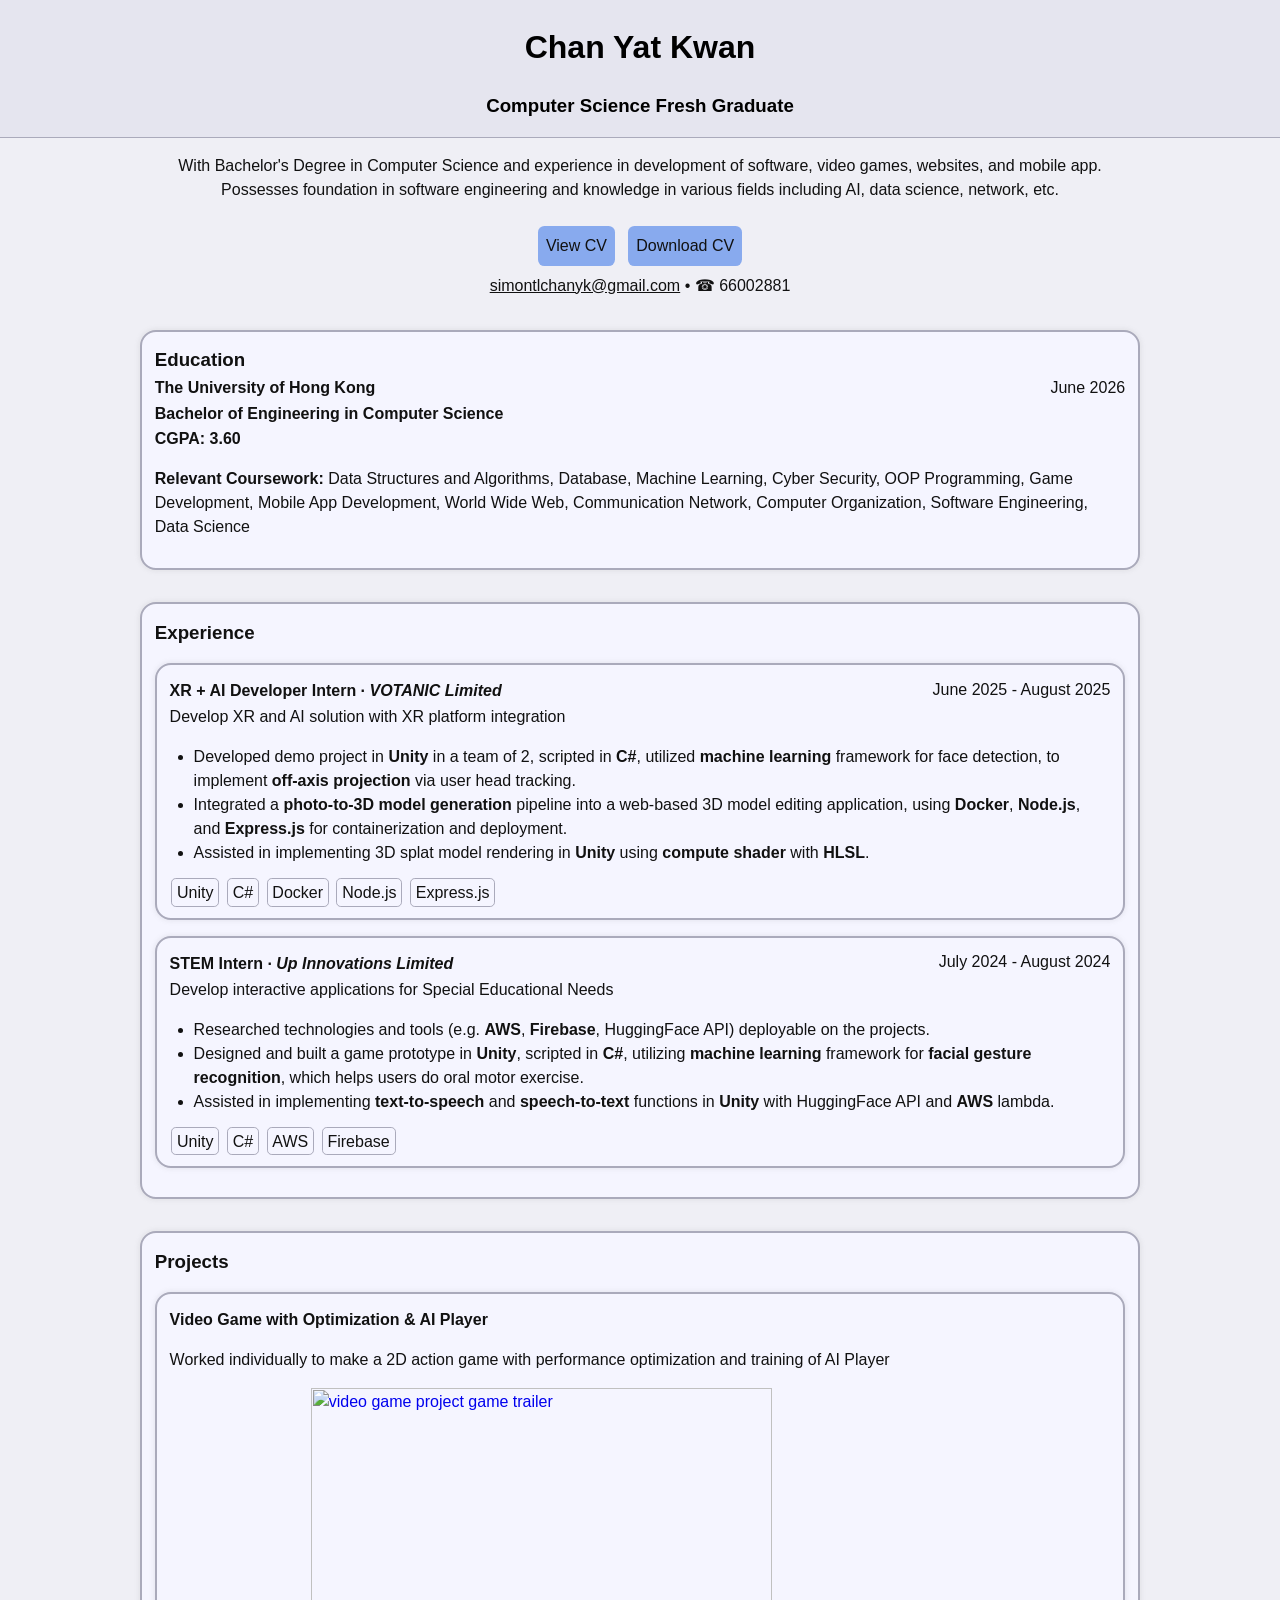
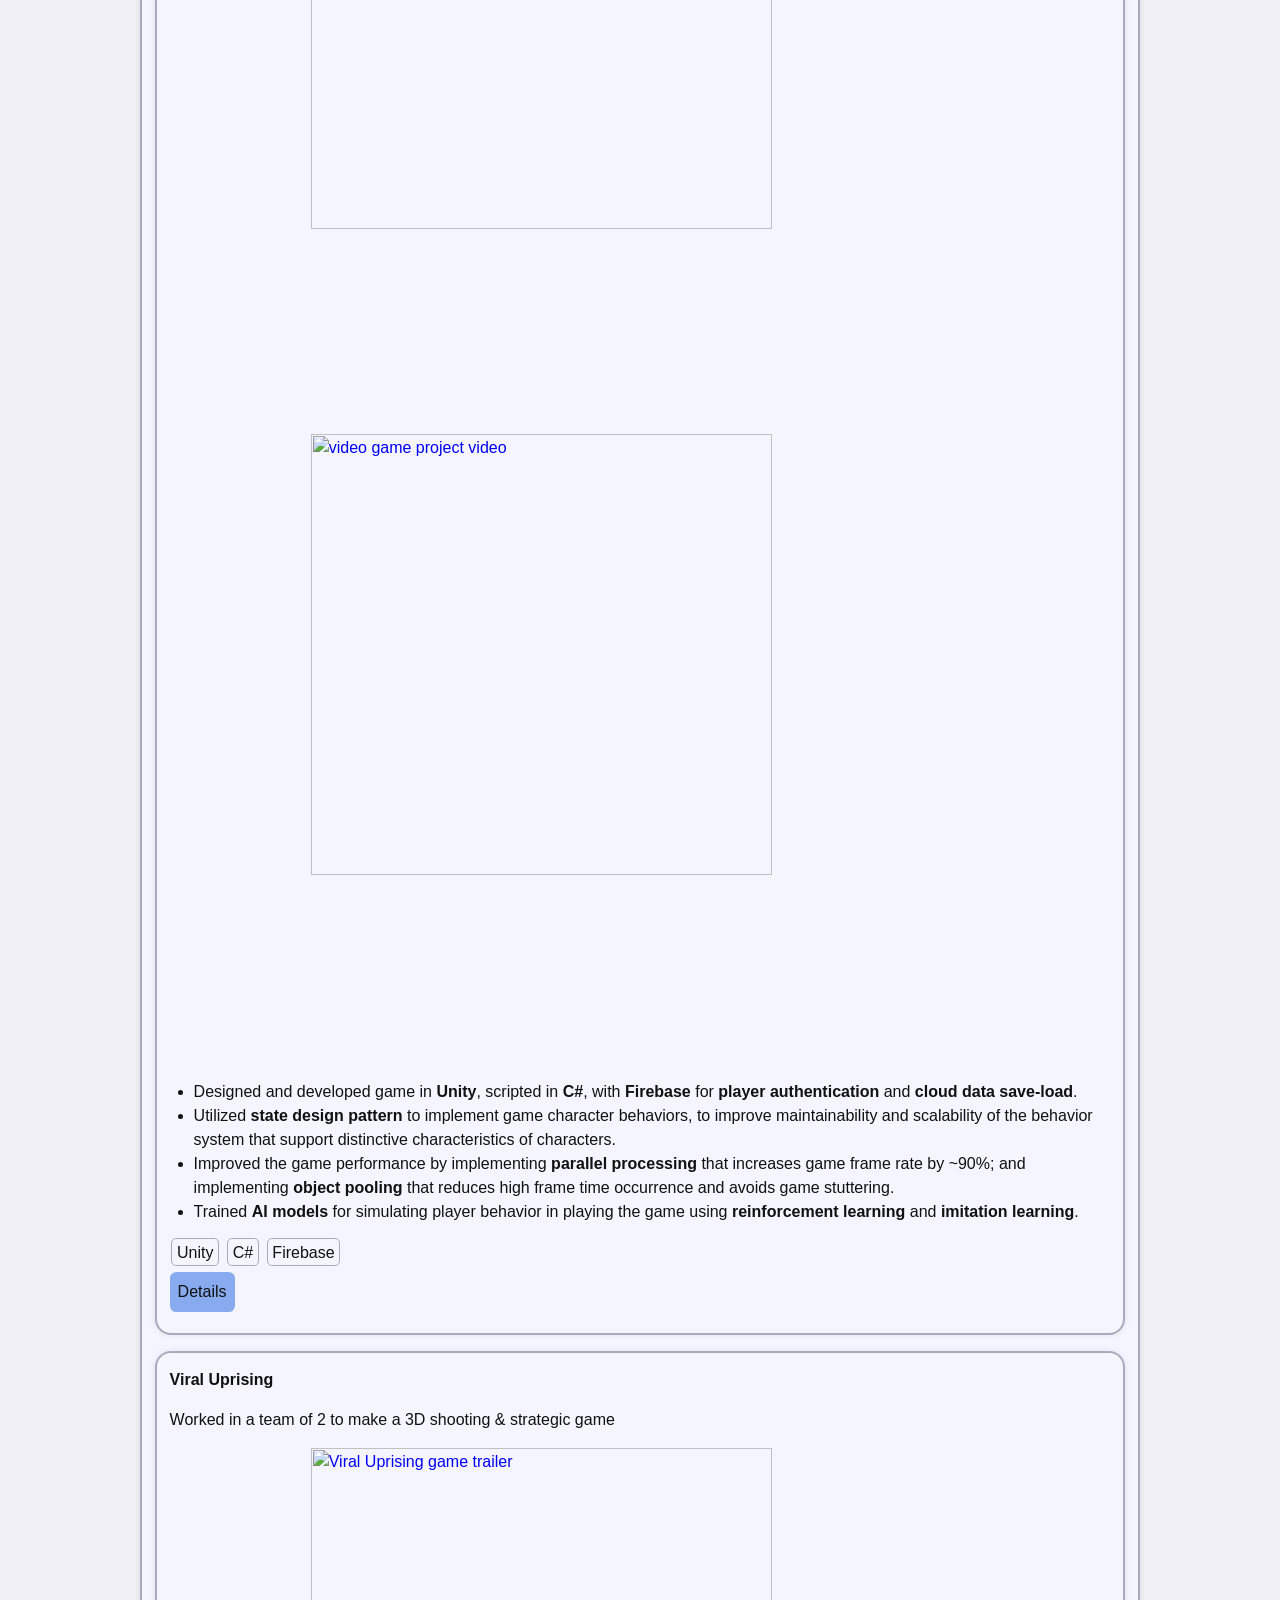
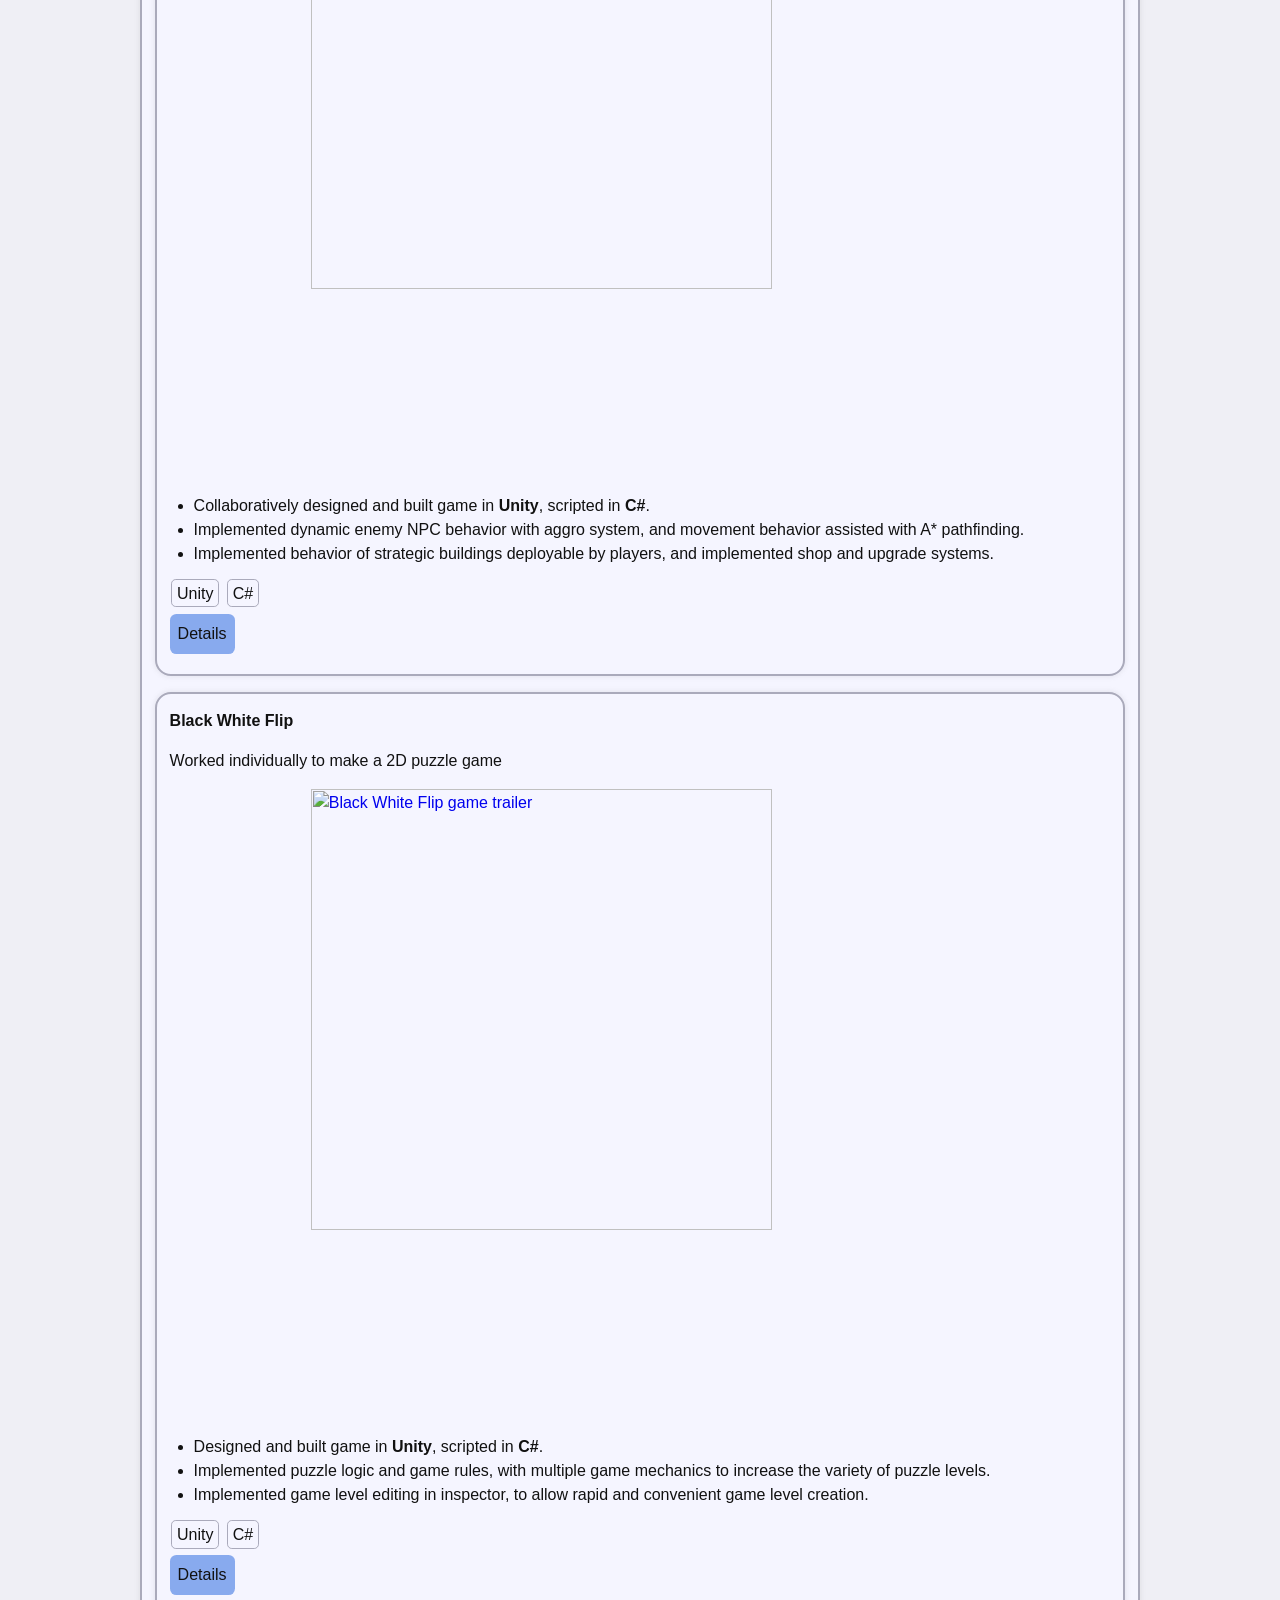
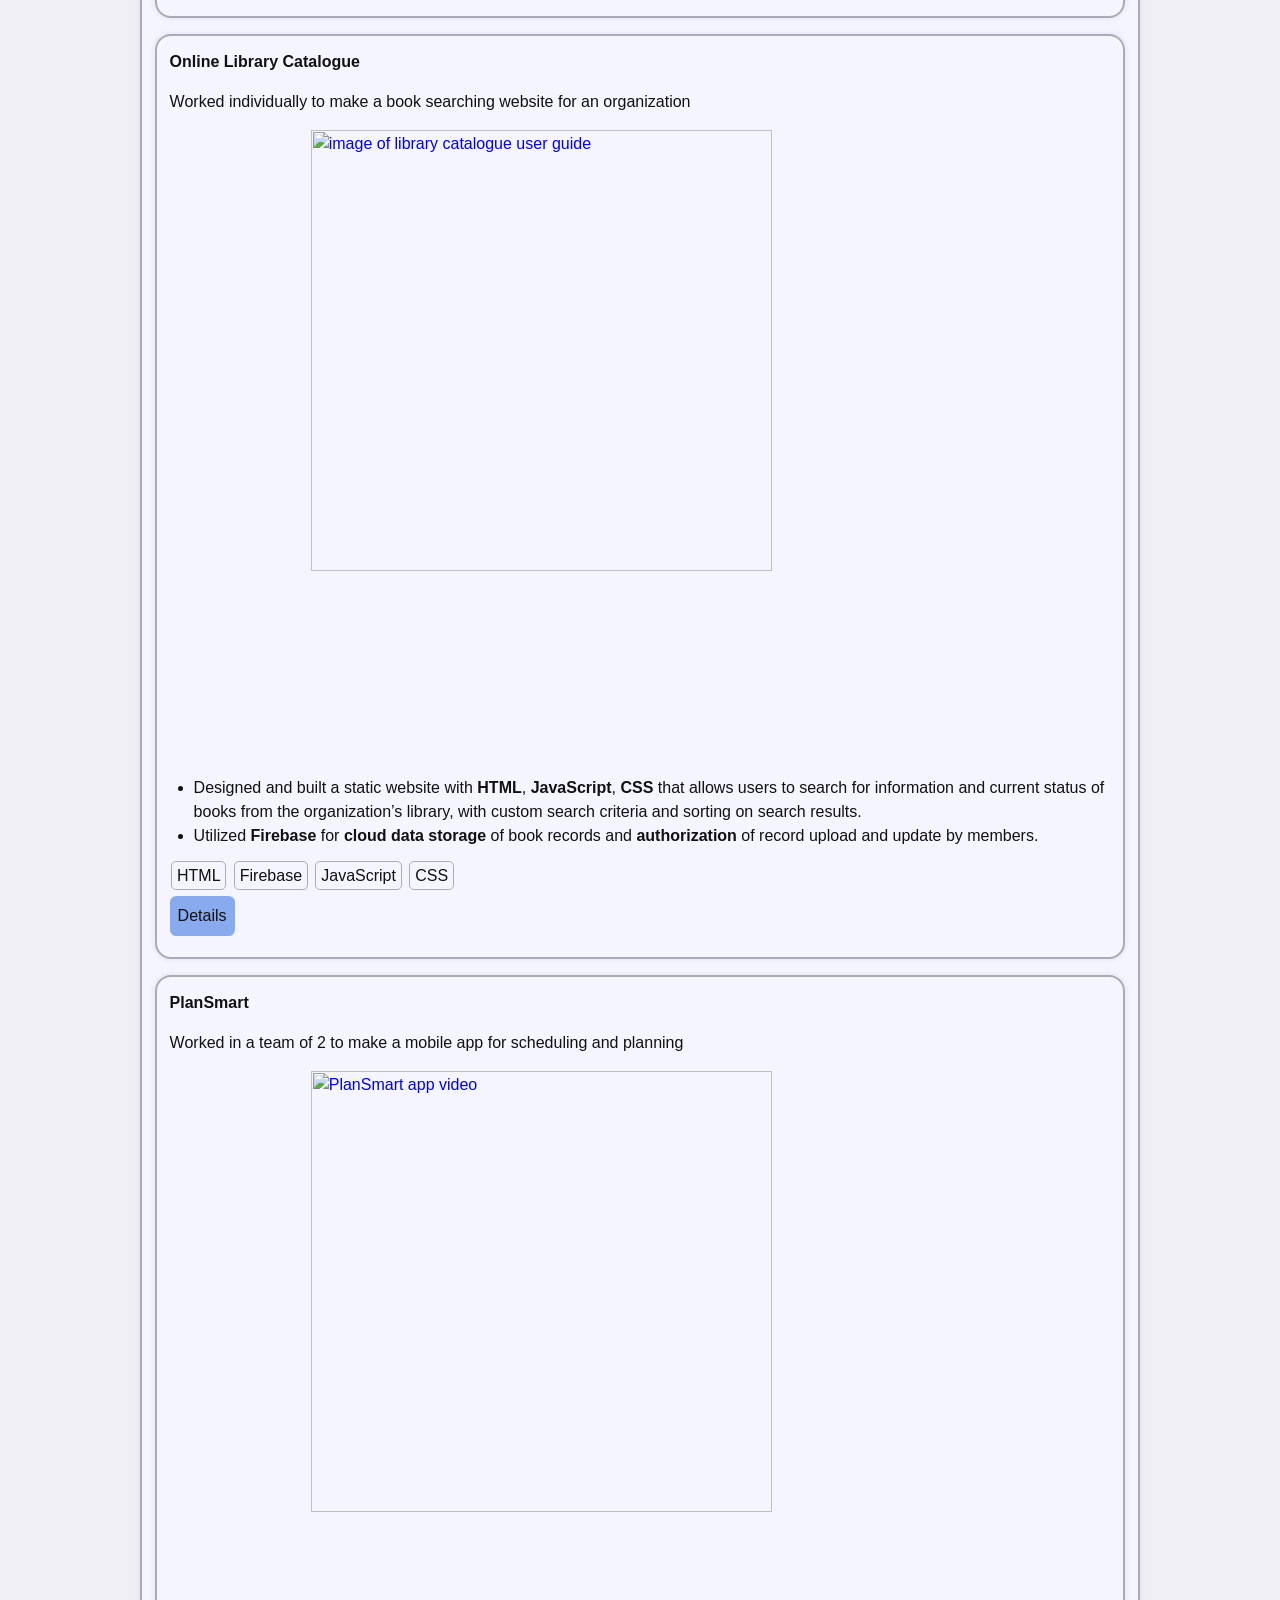
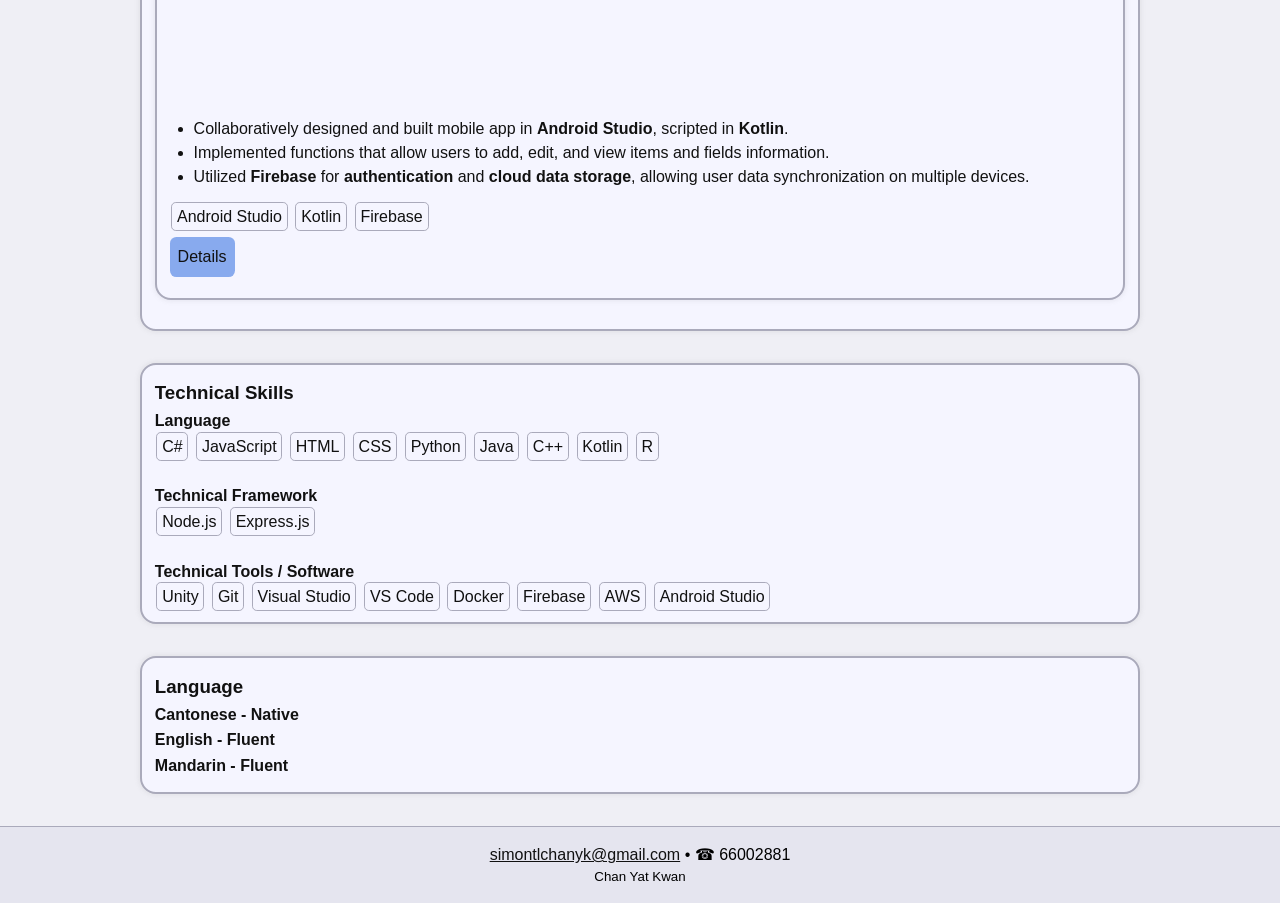
==== game/index.html @ 13e0e4ad "update" ====
<html lang="en">
  <head>
    <meta charset="UTF-8">
    <meta name="viewport" content="width=device-width, initial-scale=1">
    <title>Chan Yat Kwan - Portfolio</title>
    <link rel="stylesheet" type="" href="/public/styles.css">
  </head>
  <body>
    <header>
      <div>
        <h1 id="name">Chan Yat Kwan</h1>
        <h3 id="title">Computer Science Fresh Graduate</h3>
        <p></p>
      </div>
    </header>

    <main class="container">
      <section id="intro">
        <div>
          <p>With Bachelor's Degree in Computer Science and experience in development of software, video games, websites, and mobile app. Possesses foundation in software engineering and knowledge in various fields including AI, data science, network, etc.</p>
          <div>
            <a class="link-container" href="./CV_ChanYatKwan.pdf" target="_blank">View CV</a>
            &nbsp;
            <a class="link-container" href="./CV_ChanYatKwan.pdf" download>Download CV</a>
          </div>
          <a class="link-container" href="mailto:simontlchanyk@gmail.com">simontlchanyk@gmail.com</a> • ☎ 66002881
        </div>
      </section>

      <section class="main-container">
        <h3>Education</h3>
        <div>
            <div>
                <p class="time-period">June 2026</p>
                <h4>The University of Hong Kong</h4>
                <h4>Bachelor of Engineering in Computer Science</h4>
                <h4>CGPA: 3.60</h4>
                <p><b>Relevant Coursework:</b> Data Structures and Algorithms, Database, Machine Learning, Cyber Security, OOP Programming, Game Development, Mobile App Development, World Wide Web, Communication Network, Computer Organization, Software Engineering, Data Science</p>
            </div>
        </div>
      </section>

      <section class="main-container">
        <h3>Experience</h3>
        <div>
          <article class="sub-container">
            <p class="time-period">June 2025 - August 2025</p>
            <h4 class="experience-title">XR + AI Developer Intern · <i>VOTANIC Limited</i></h4>
            <p>Develop XR and AI solution with XR platform integration</p>
            <ul>
              <li>Developed demo project in <b>Unity</b> in a team of 2, scripted in <b>C#</b>, utilized <b>machine learning</b> framework for face detection, to implement <b>off-axis projection</b> via user head tracking.</li>
              <li>Integrated a <b>photo-to-3D model generation</b> pipeline into a web-based 3D model editing application, using <b>Docker</b>, <b>Node.js</b>, and <b>Express.js</b> for containerization and deployment.</li>
              <li>Assisted in implementing 3D splat model rendering in <b>Unity</b> using <b>compute shader</b> with <b>HLSL</b>.</li>
            </ul>
            <div class="tags">
              <span>Unity</span>
              <span>C#</span>
              <span>Docker</span>
              <span>Node.js</span>
              <span>Express.js</span>
            </div>
          </article>
          <article class="sub-container">
            <p class="time-period">July 2024 - August 2024</p>
            <h4 class="experience-title">STEM Intern · <i>Up Innovations Limited</i></h4>
            <p>Develop interactive applications for Special Educational Needs</p>
            <ul>
              <li>Researched technologies and tools (e.g. <b>AWS</b>, <b>Firebase</b>, HuggingFace API) deployable on the projects.</li>
              <li>Designed and built a game prototype in <b>Unity</b>, scripted in <b>C#</b>, utilizing <b>machine learning</b> framework for <b>facial gesture recognition</b>, which helps users do oral motor exercise.</li>
              <li>Assisted in implementing <b>text-to-speech</b> and <b>speech-to-text</b> functions in <b>Unity</b> with HuggingFace API and <b>AWS</b> lambda.</li>
            </ul>
            <div class="tags">
              <span>Unity</span>
              <span>C#</span>
              <span>AWS</span>
              <span>Firebase</span>
            </div>
          </article>
        </div>
      </section>

      <section class="main-container">
        <h3>Projects</h3>
        <div>
          <article class="sub-container">
            <h4>Video Game with Optimization & AI Player</h4>
            <p>Worked individually to make a 2D action game with performance optimization and training of AI Player</p>
            <a class="project-picture" href="https://drive.google.com/file/d/1GpIxgFdrPnGvxDiqfSEQwa1hr-kVSoPf/view?usp=sharing" target="_blank">
              <img src="/resources/video_game_trailer.gif" alt="video game project game trailer" class="project-picture"/>
            </a>
            <p>
            <a class="project-picture" href="https://drive.google.com/file/d/1goLdr9Y9WP07m8czhC4Ge1JA6MT0FuDn/view?usp=sharing" target="_blank">
              <img src="/resources/video_game.gif" alt="video game project video" class="project-picture"/>
            </a>
            <ul>
              <li>Designed and developed game in <b>Unity</b>, scripted in <b>C#</b>, with <b>Firebase</b> for <b>player authentication</b> and <b>cloud data save-load</b>.</li>
              <li>Utilized <b>state design pattern</b> to implement game character behaviors, to improve maintainability and scalability of the behavior system that support distinctive characteristics of characters.</li>
              <li>Improved the game performance by implementing <b>parallel processing</b> that increases game frame rate by ~90%; and implementing <b>object pooling</b> that reduces high frame time occurrence and avoids game stuttering.</li>
              <li>Trained <b>AI models</b> for simulating player behavior in playing the game using <b>reinforcement learning</b> and <b>imitation learning</b>.</li>
            </ul>
            <div class="tags">
              <span>Unity</span>
              <span>C#</span>
              <span>Firebase</span>
            </div>
            <div>
              <a class="link-container" href="https://gitfront.io/r/SimonCYK/pwSHQEUcRwFd/Video_Game_with_Optimization_AIPlayer/" target="_blank">Details</a>
            </div>
          </article>
          <article class="sub-container">
            <h4>Viral Uprising</h4>
            <p>Worked in a team of 2 to make a 3D shooting & strategic game</p>
            <a class="project-picture" href="https://drive.google.com/file/d/1tcJ7j3k70GzYoXIkzZjfxRUz2n4Uwq3u/view?usp=sharing" target="_blank">
              <img src="/resources/viral_uprising.gif" alt="Viral Uprising game trailer" class="project-picture"/>
            </a>
            <ul>
              <li>Collaboratively designed and built game in <b>Unity</b>, scripted in <b>C#</b>.</li>
              <li>Implemented dynamic enemy NPC behavior with aggro system, and movement behavior assisted with A* pathfinding.</li>
              <li>Implemented behavior of strategic buildings deployable by players, and implemented shop and upgrade systems.</li>
            </ul>
            <div class="tags">
              <span>Unity</span>
              <span>C#</span>
            </div>
            <div>
              <a class="link-container" href="https://gitfront.io/r/SimonCYK/oSfWzCbfzmhz/ViralUprising/" target="_blank">Details</a>
            </div>
          </article>
          <article class="sub-container">
            <h4>Black White Flip</h4>
            <p>Worked individually to make a 2D puzzle game</p>
            <a class="project-picture" href="https://drive.google.com/file/d/1mZf3cuGoEASYp6ULR9cL8WpDpzM2JFhg/view?usp=drive_link" target="_blank">
              <img src="/resources/blackwhiteflip_trailer.gif" alt="Black White Flip game trailer" class="project-picture"/>
            </a>
            <ul>
              <li>Designed and built game in <b>Unity</b>, scripted in <b>C#</b>.</li>
              <li>Implemented puzzle logic and game rules, with multiple game mechanics to increase the variety of puzzle levels.</li>
              <li>Implemented game level editing in inspector, to allow rapid and convenient game level creation.</li>
            </ul>
            <div class="tags">
              <span>Unity</span>
              <span>C#</span>
            </div>
            <div>
              <a class="link-container" href="https://simontl.itch.io/black-white-flip" target="_blank">Details</a>
            </div>
          </article>
          <article class="sub-container">
            <h4>Online Library Catalogue</h4>
            <p>Worked individually to make a book searching website for an organization</p>
            <a class="project-picture" href="https://drive.google.com/file/d/1_-9pNapyBk1ex6XwRhCzQg-ClvrwgKER/view?usp=sharing" target="_blank">
              <img src="/resources/library.gif" alt="image of library catalogue user guide" class="project-picture"/>
            </a>
            <ul>
              <li>Designed and built a static website with <b>HTML</b>, <b>JavaScript</b>, <b>CSS</b> that allows users to search for information and current status of books from the organization’s library, with custom search criteria and sorting on search results.</li>
              <li>Utilized <b>Firebase</b> for <b>cloud data storage</b> of book records and <b>authorization</b> of record upload and update by members.</li>
            </ul>
            <div class="tags">
              <span>HTML</span>
              <span>Firebase</span>
              <span>JavaScript</span>
              <span>CSS</span>
            </div>
            <div>
              <a class="link-container" href="https://github.com/SC-YK/hmtbc-library" target="_blank">Details</a>
            </div>
          </article>
          <article class="sub-container">
            <h4>PlanSmart</h4>
            <p>Worked in a team of 2 to make a mobile app for scheduling and planning</p>
            <a class="project-picture" href="https://drive.google.com/file/d/17fb1P32avRykLNiCiw1quoY0nIX1A5pp/view?usp=sharing" target="_blank">
              <img src="/resources/app_trailer.gif" alt="PlanSmart app video" class="project-picture"/>
            </a>
            <ul>
              <li>Collaboratively designed and built mobile app in <b>Android Studio</b>, scripted in <b>Kotlin</b>.</li>
              <li>Implemented functions that allow users to add, edit, and view items and fields information.</li>
              <li>Utilized <b>Firebase</b> for <b>authentication</b> and <b>cloud data storage</b>, allowing user data synchronization on multiple devices.</li>
            </ul>
            <div class="tags">
              <span>Android Studio</span>
              <span>Kotlin</span>
              <span>Firebase</span>
            </div>
            <div>
              <a class="link-container" href="https://gitfront.io/r/SimonCYK/7FhfA2iBMD3A/Plan-Smart/" target="_blank">Details</a>
            </div>
          </article>
        </div>
      </section>

      <section class="main-container">
        <h3>Technical Skills</h3>
        <h4>Language</h4>
        <div class="tags">
          <span>C#</span>
          <span>JavaScript</span>
          <span>HTML</span>
          <span>CSS</span>
          <span>Python</span>
          <span>Java</span>
          <span>C++</span>
          <span>Kotlin</span>
          <span>R</span>
        </div>
        <br>
        <h4>Technical Framework</h4>
        <div class="tags">
          <span>Node.js</span>
          <span>Express.js</span>
        </div>
        <br>
        <h4>Technical Tools / Software</h4>
        <div class="tags">
          <span>Unity</span>
          <span>Git</span>
          <span>Visual Studio</span>
          <span>VS Code</span>
          <span>Docker</span>
          <span>Firebase</span>
          <span>AWS</span>
          <span>Android Studio</span>
        </div>
      </section>

      <section class="main-container">
        <h3>Language</h3>
        <div>
            <div>
                <h4>Cantonese - Native</h4>
                <h4>English - Fluent</h4>
                <h4>Mandarin - Fluent</h4>
            </div>
        </div>
      </section>
    </main>

    <footer>
      <div class="container">
        <a class="link-container" href="mailto:simontlchanyk@gmail.com">simontlchanyk@gmail.com</a> • ☎ 66002881
        <br>
        <small><span>Chan Yat Kwan</span></small>
      </div>
    </footer>

  </body>
</html>
---- public/styles.css ----
:root {
  color-scheme: normal;
  --background-color: #f5f5ff;
  --border-color: #aab;
  --text-color: #111;
  --alt-text-color: #222;
  --banner-background-color: #e5e5ef;
  --button-background-color: #88aaee;
}

body {
  background-color: #efeff5;
  line-height: 1.5;
  font-family: Arial, sans-serif;
}

@media (prefers-color-scheme: dark) {
  :root {
    color-scheme: dark;
    --background-color: #050810;
    --border-color: #334;
    --text-color: #eee;
    --alt-text-color: #aaa;
    --banner-background-color: #181820;
    --button-background-color: #303080;
  }

  body {
    background-color: #111;
  }
}

ul{
  margin-left: -1em;
}

main {
  width: min(1000px, 90%);
  margin: auto;
  color: var(--text-color);
}

#intro {
  text-align: center;
}

body {
  margin: 0;
  padding: 0;
}

header {
  text-align: center;
  border-bottom: 1px solid var(--border-color);
  padding-top: 0.1em;
  background-color: var(--banner-background-color);
}

footer {
  text-align: center;
  border-top: 1px solid var(--border-color);
  padding: 1em;
  background-color: var(--banner-background-color);
}

.experience-title {
  float: left;
}

.experience-title + * {
  clear: both;
}

.time-period {
  float: right;
  margin: 0;
}

.project-picture {
  width: 100%;
  margin: 15%;
}

.project-picture img {
  width: 70%;
  margin: 0 0;
}

.project-picture img:hover {
  box-shadow: 0px 0px 10px 1px var(--alt-text-color);
}

.tags span {
  border-radius: 0.3em;
  background-color: #ffffff01;
  border: 1px solid var(--border-color);
  padding: 0.3em;
  margin: 0.1em;
}

.main-container {
  margin: 2em 0;
}

.sub-container {
  margin: 1em 0;
}

.main-container, .sub-container {
  border-radius: 1em;
  background-color: var(--background-color);
  border: 2px solid var(--border-color);
  padding: 0.8em;
  box-shadow: 0px 0px 5px 1px #8882;
}

h3, h4 {
  margin: 0.1em 0;
}

.link-container {
  color: var(--text-color);
  display: inline-block;
  border-radius: 0.4em;
}

.link-container:not([href^="mailto:"]), .link-container:visited:not([href^="mailto:"]), .link-container:active:not([href^="mailto:"]) {
  background-color: var(--button-background-color);
  color: var(--text-color);
  text-decoration: none;
}

.link-container:not([href^="mailto:"]) {
  padding: 0.5em;
  margin: 0.5em 0;
}

.link-container:hover[href^="mailto:"] {
  color: var(--alt-text-color);
}

.link-container:hover:not([href^="mailto:"]) {
  box-shadow: 0px 0px 5px 1px var(--alt-text-color);
}

.link-container:active:not([href^="mailto:"]) {
  box-shadow: 0px 0px 5px 1px var(--alt-text-color);
  color: var(--alt-text-color);
}

@media only screen and (max-width: 600px) {
  .project-picture {
    width: 100%;
    margin: 0%;
  }

  .project-picture img {
    width: 100%;
    margin: 0 0;
  }
}
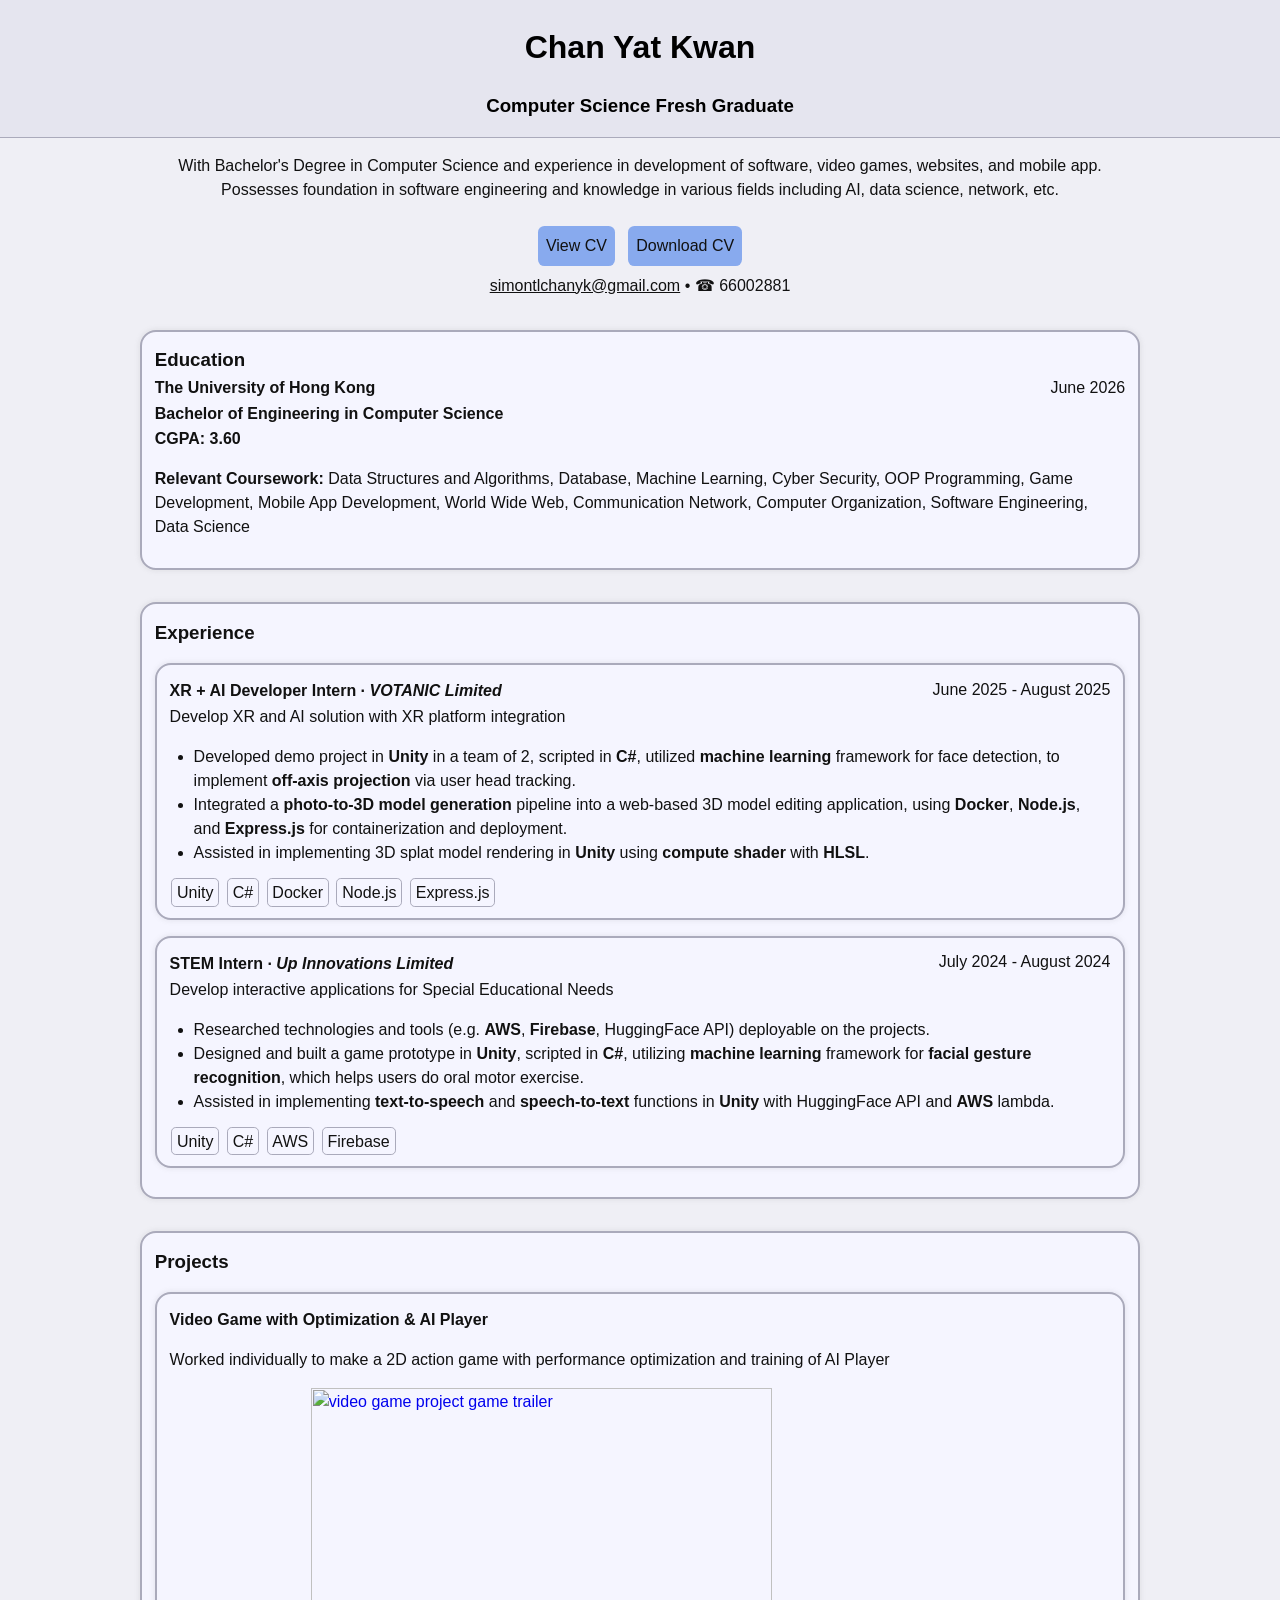
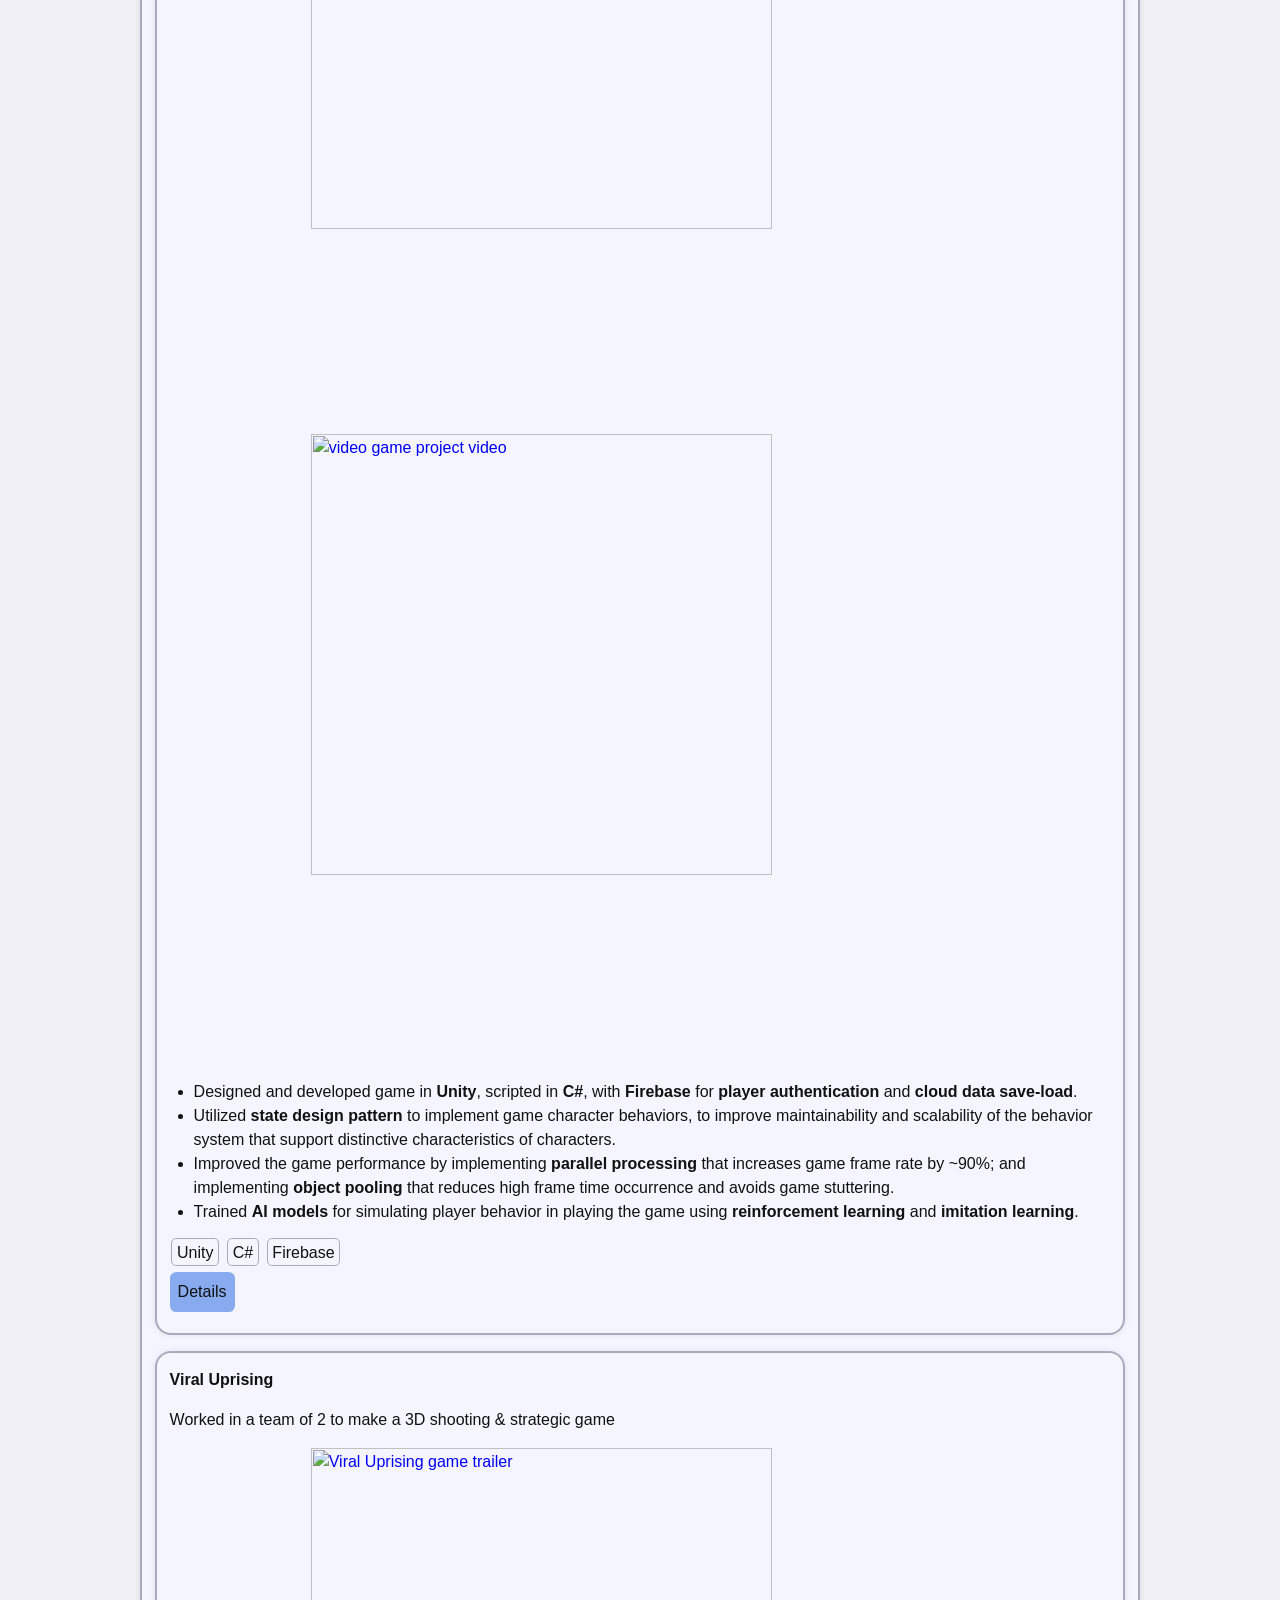
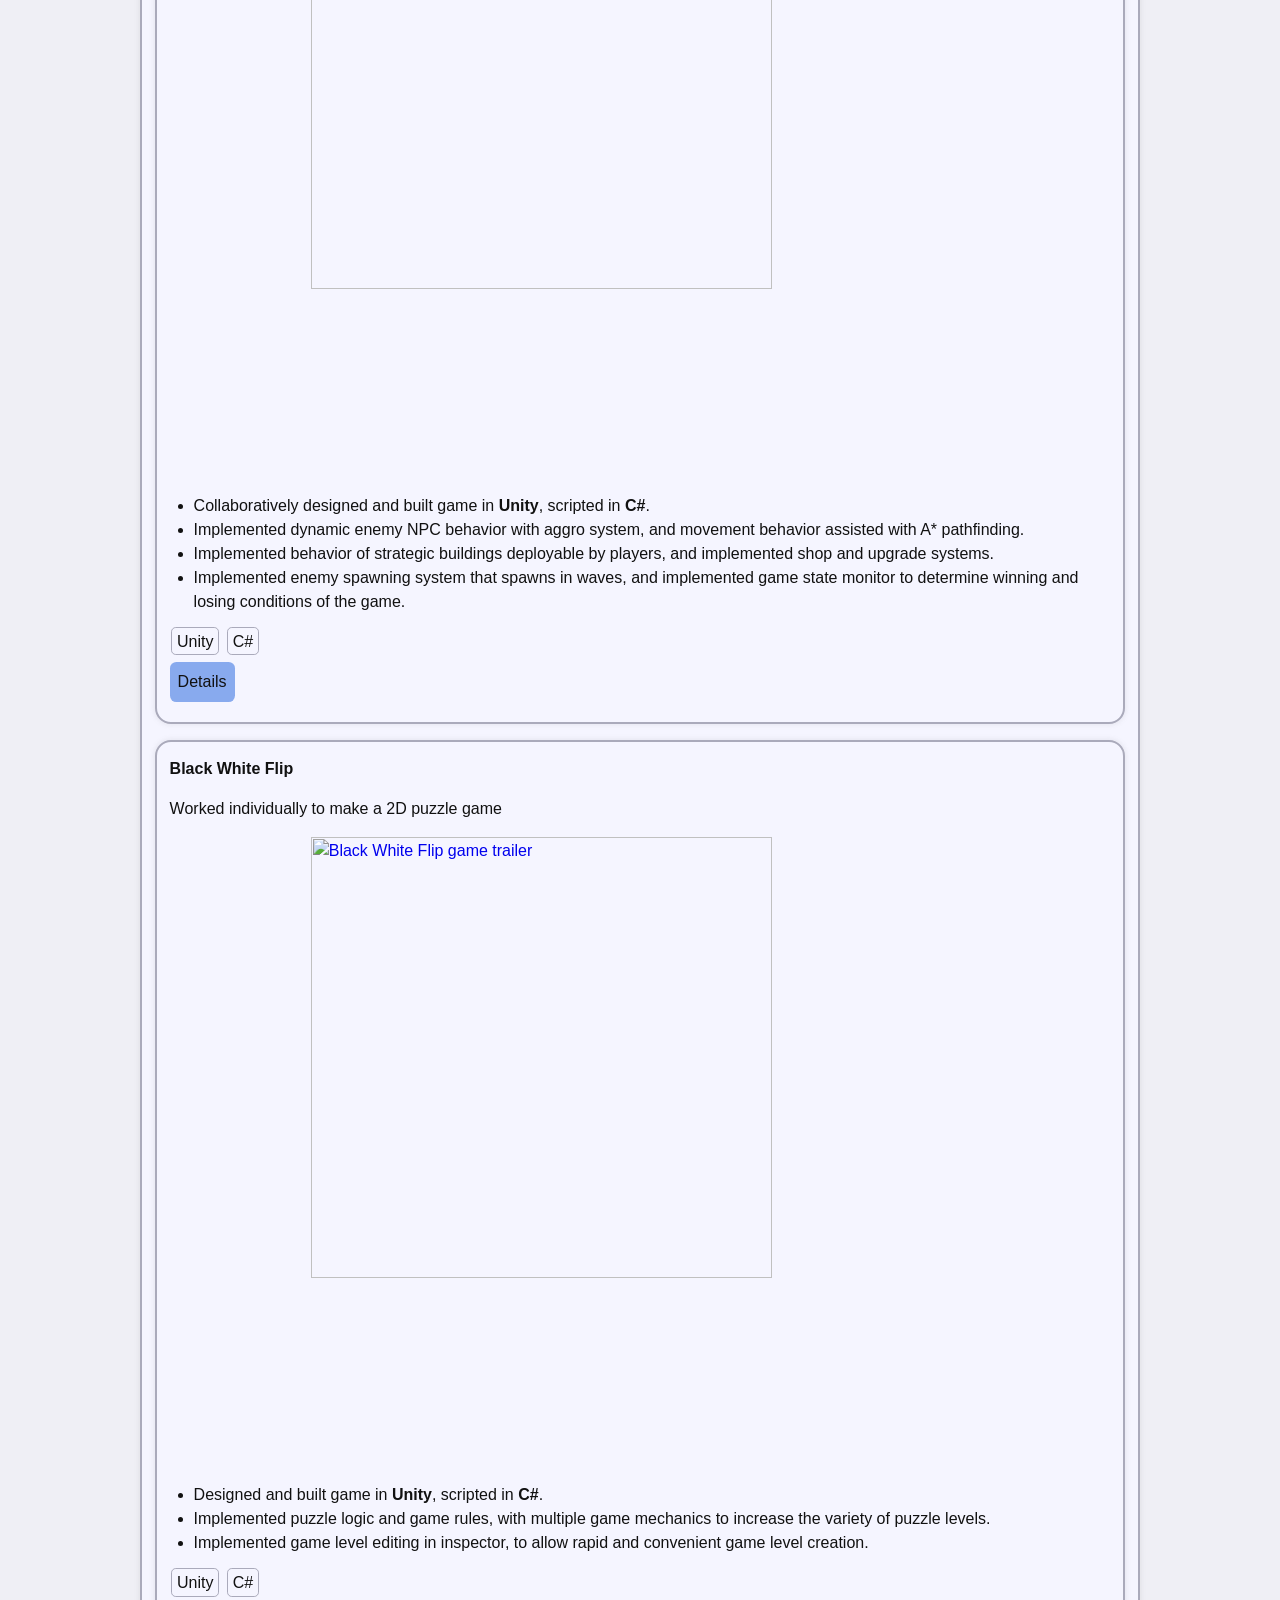
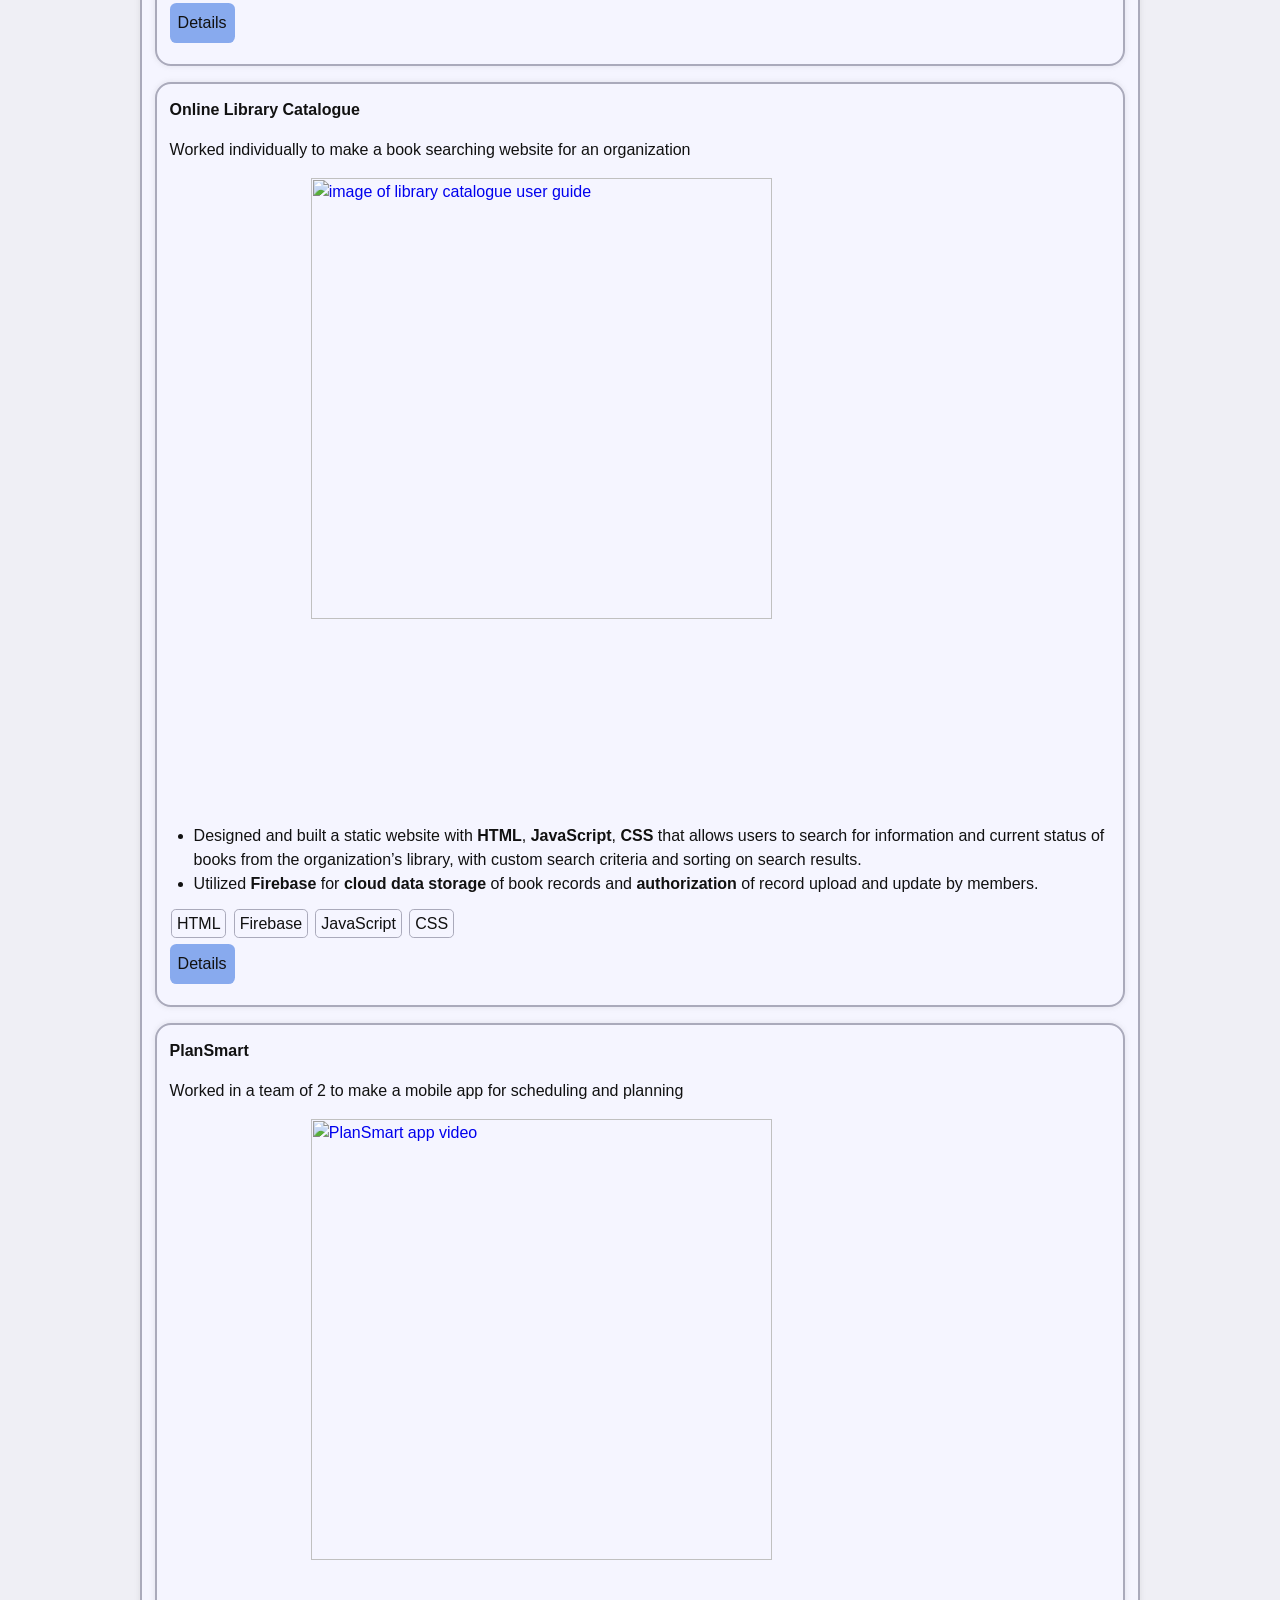
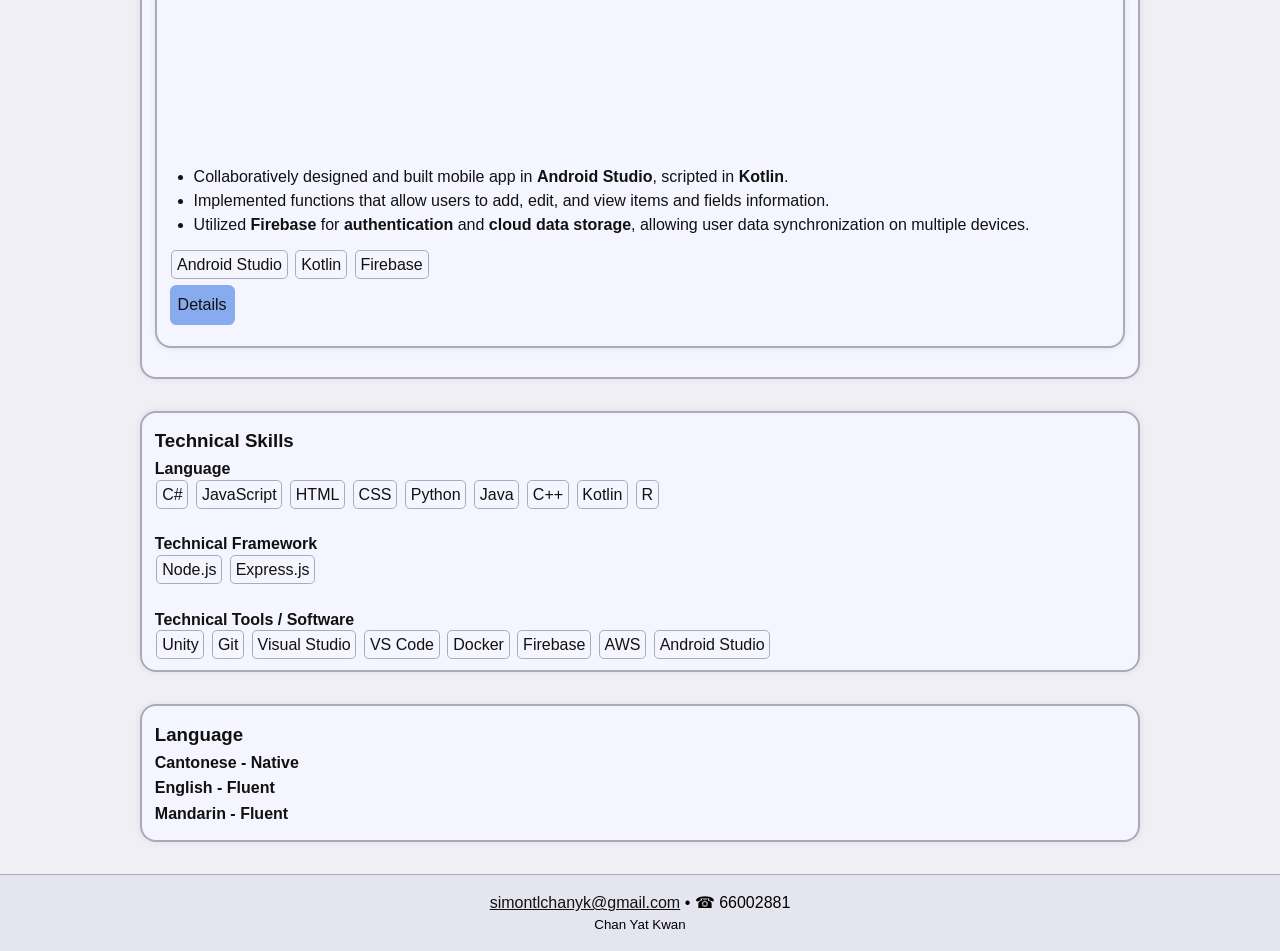
==== commit b6f4acea: "update" ====
--- a/game/index.html
+++ b/game/index.html
@@ -117,6 +117,7 @@
               <li>Collaboratively designed and built game in <b>Unity</b>, scripted in <b>C#</b>.</li>
               <li>Implemented dynamic enemy NPC behavior with aggro system, and movement behavior assisted with A* pathfinding.</li>
               <li>Implemented behavior of strategic buildings deployable by players, and implemented shop and upgrade systems.</li>
+              <li>Implemented enemy spawning system that spawns in waves, and implemented game state monitor to determine winning and losing conditions of the game.</li>
             </ul>
             <div class="tags">
               <span>Unity</span>
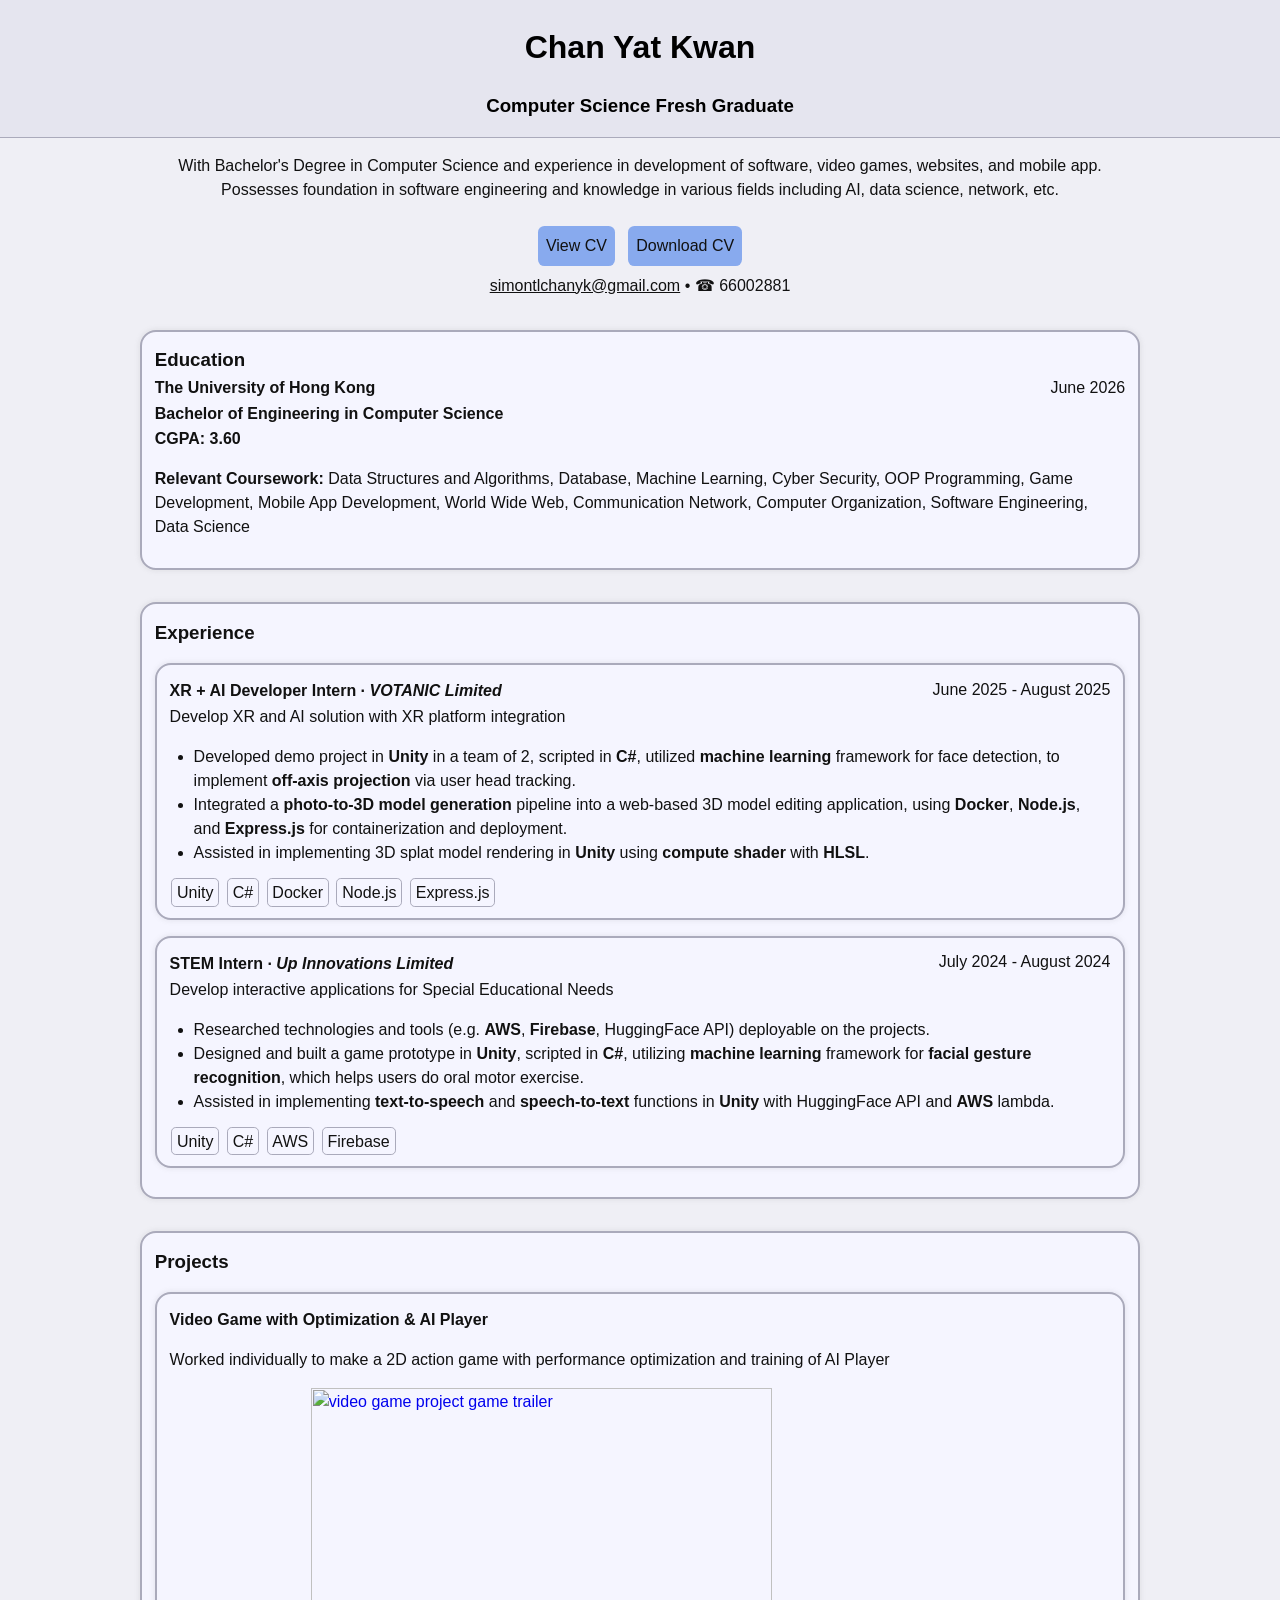
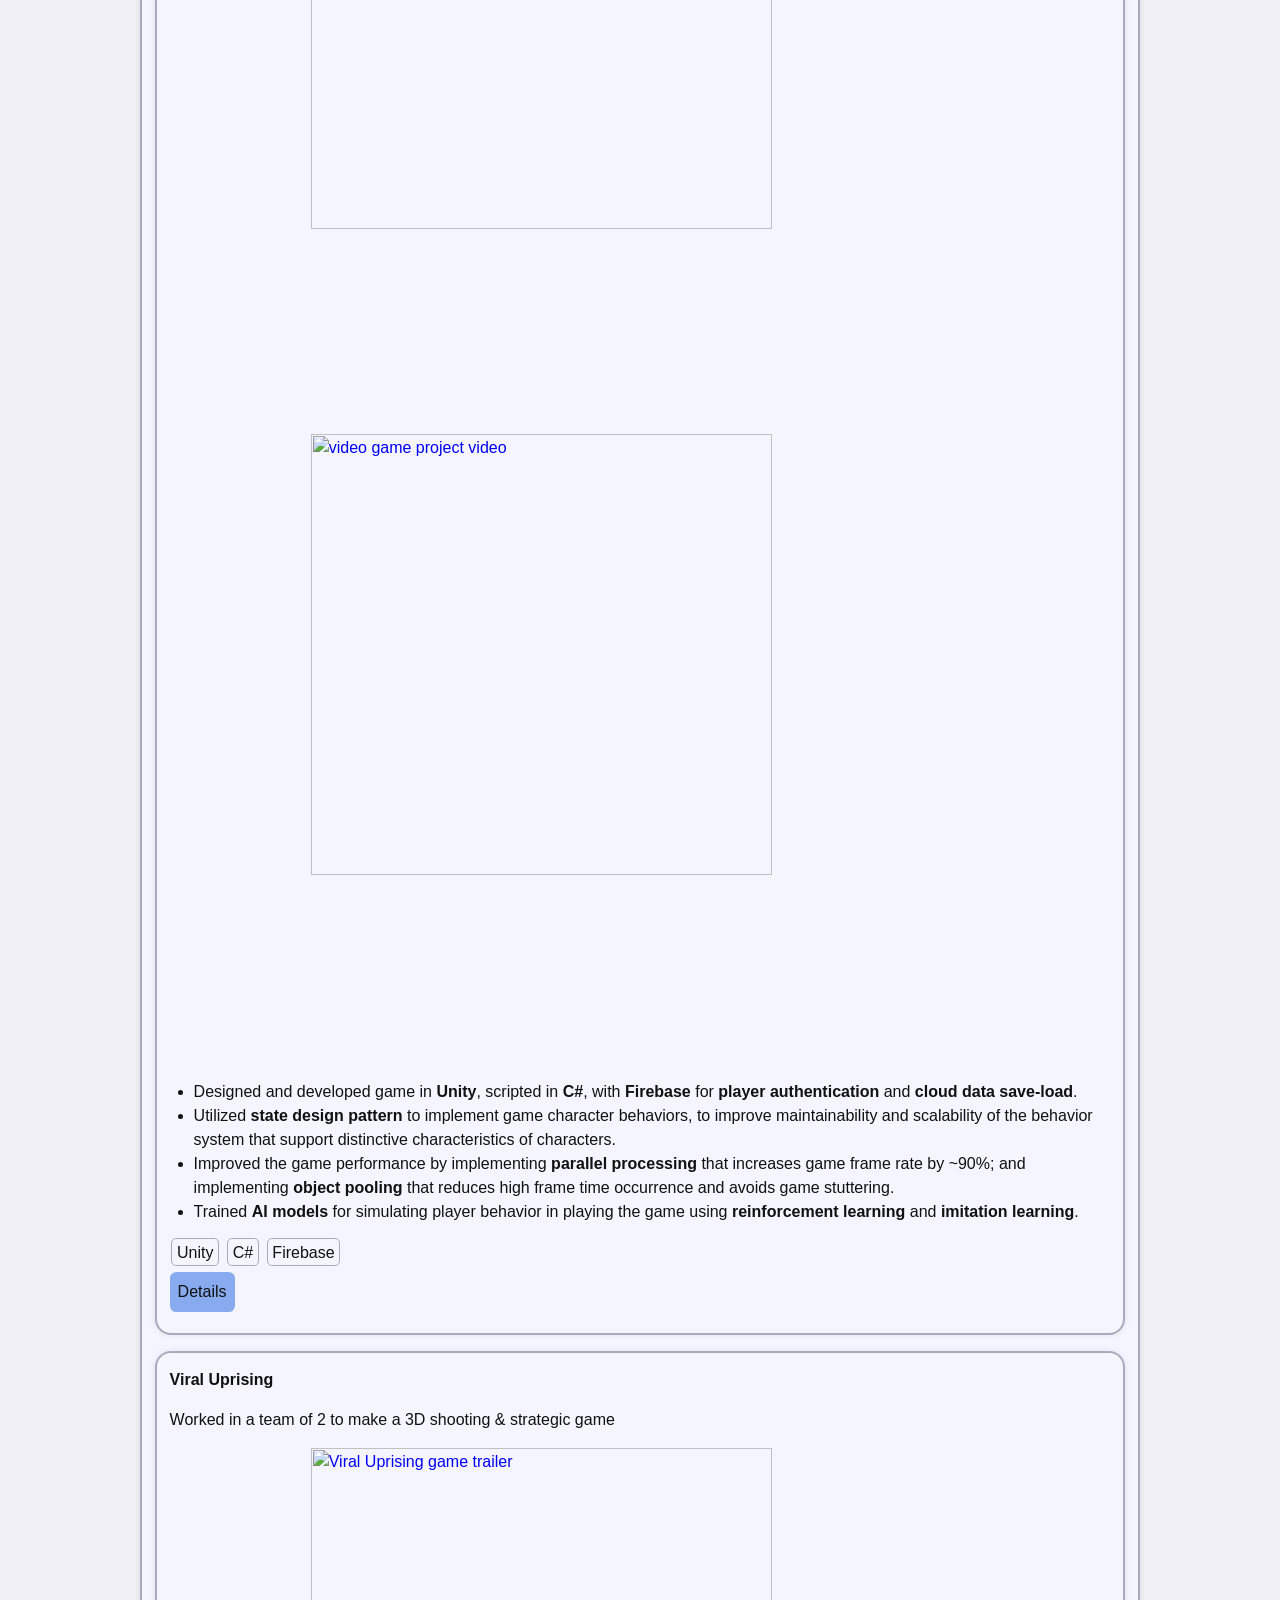
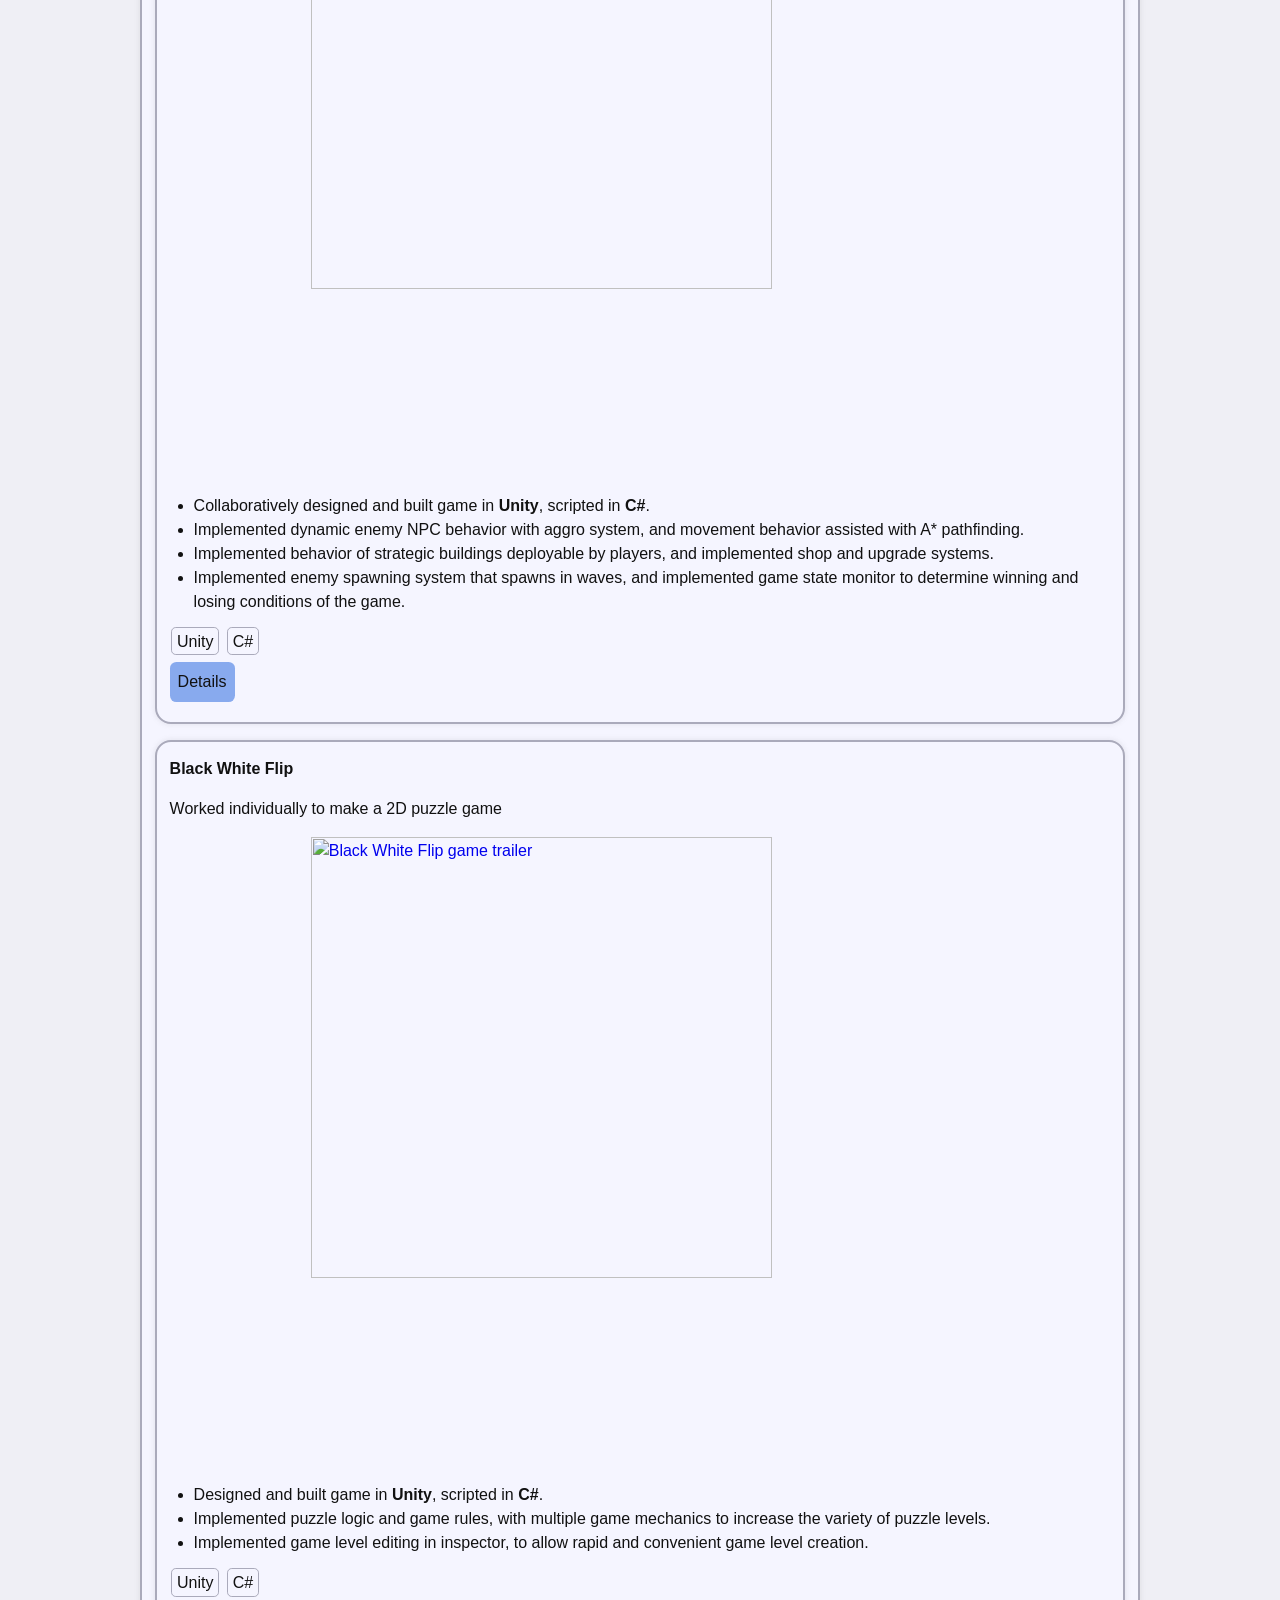
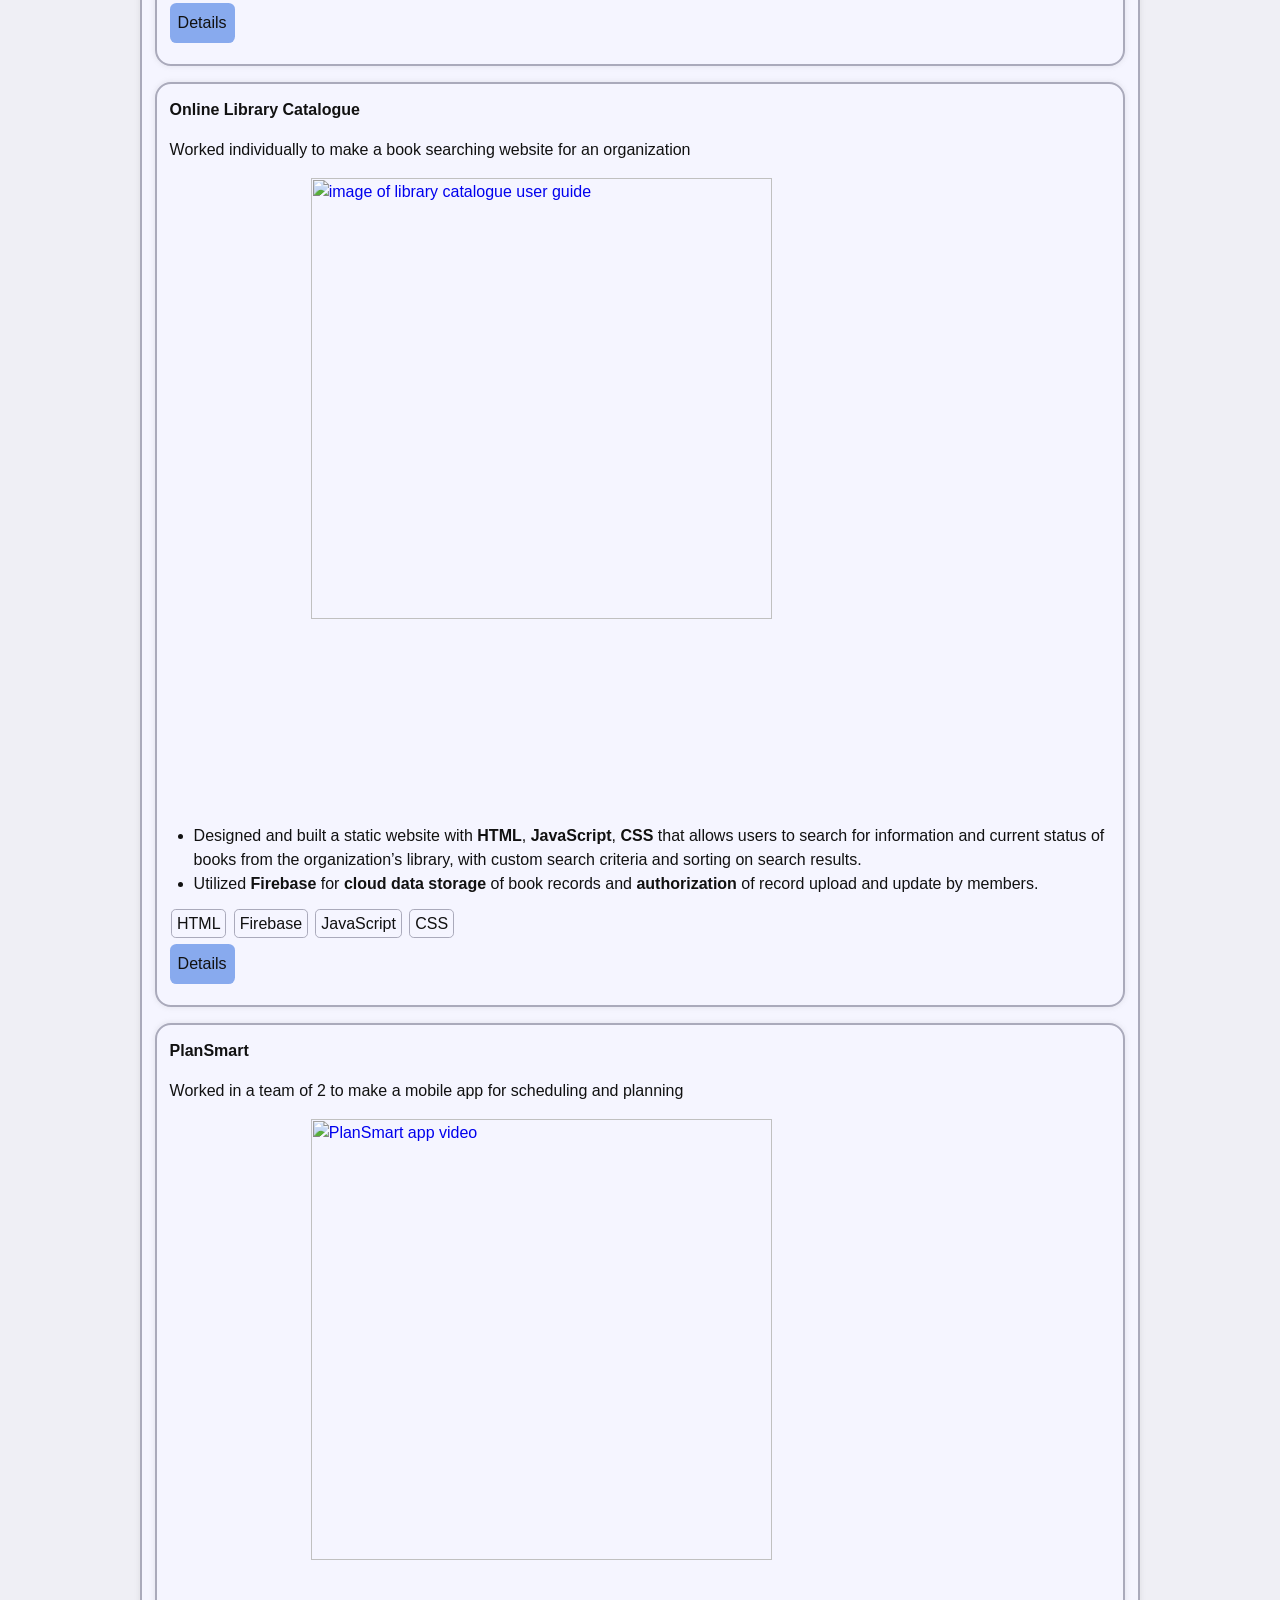
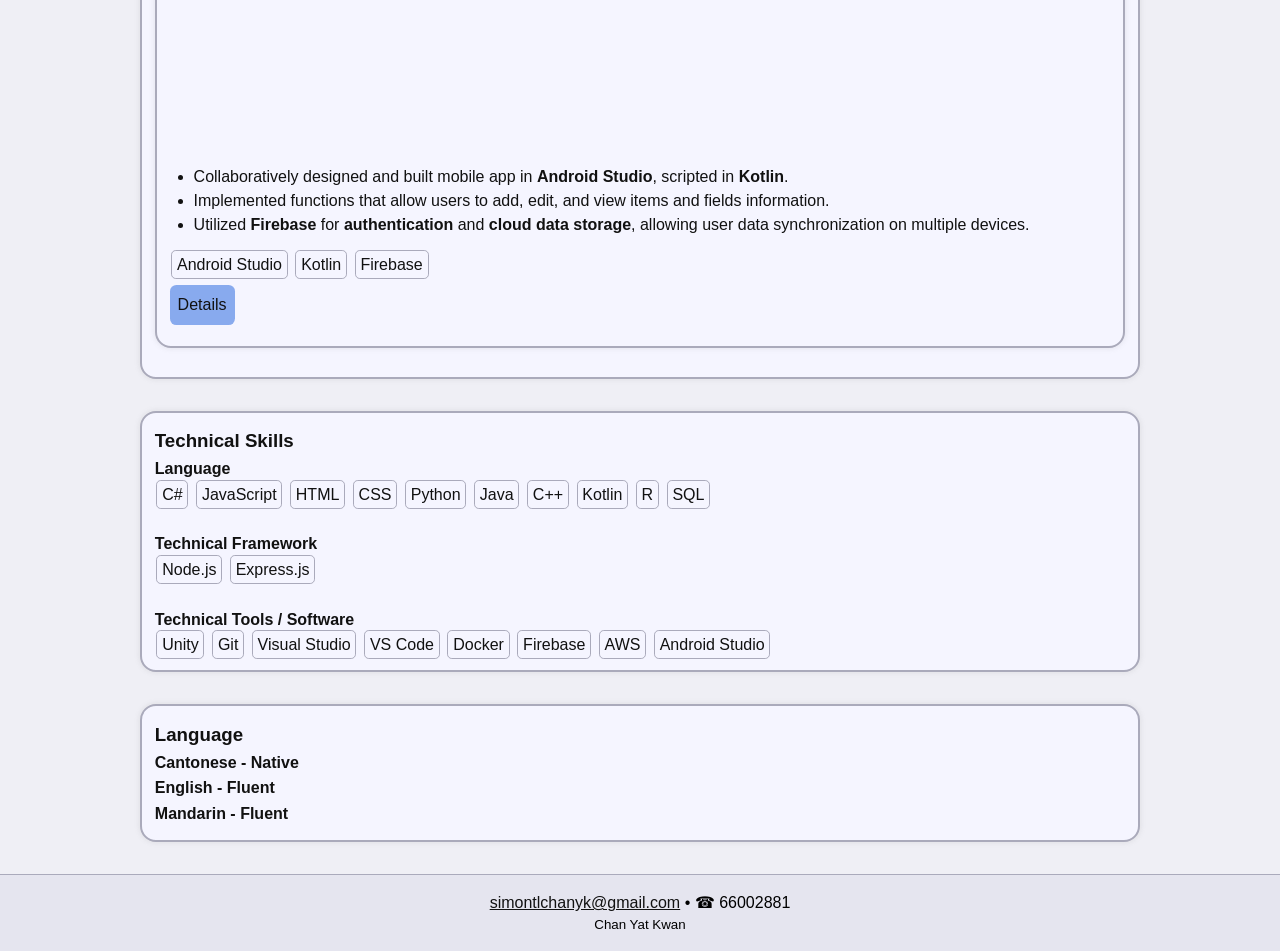
==== commit 64b5f44e: "update" ====
--- a/game/index.html
+++ b/game/index.html
@@ -202,6 +202,7 @@
           <span>C++</span>
           <span>Kotlin</span>
           <span>R</span>
+          <span>SQL</span>
         </div>
         <br>
         <h4>Technical Framework</h4>
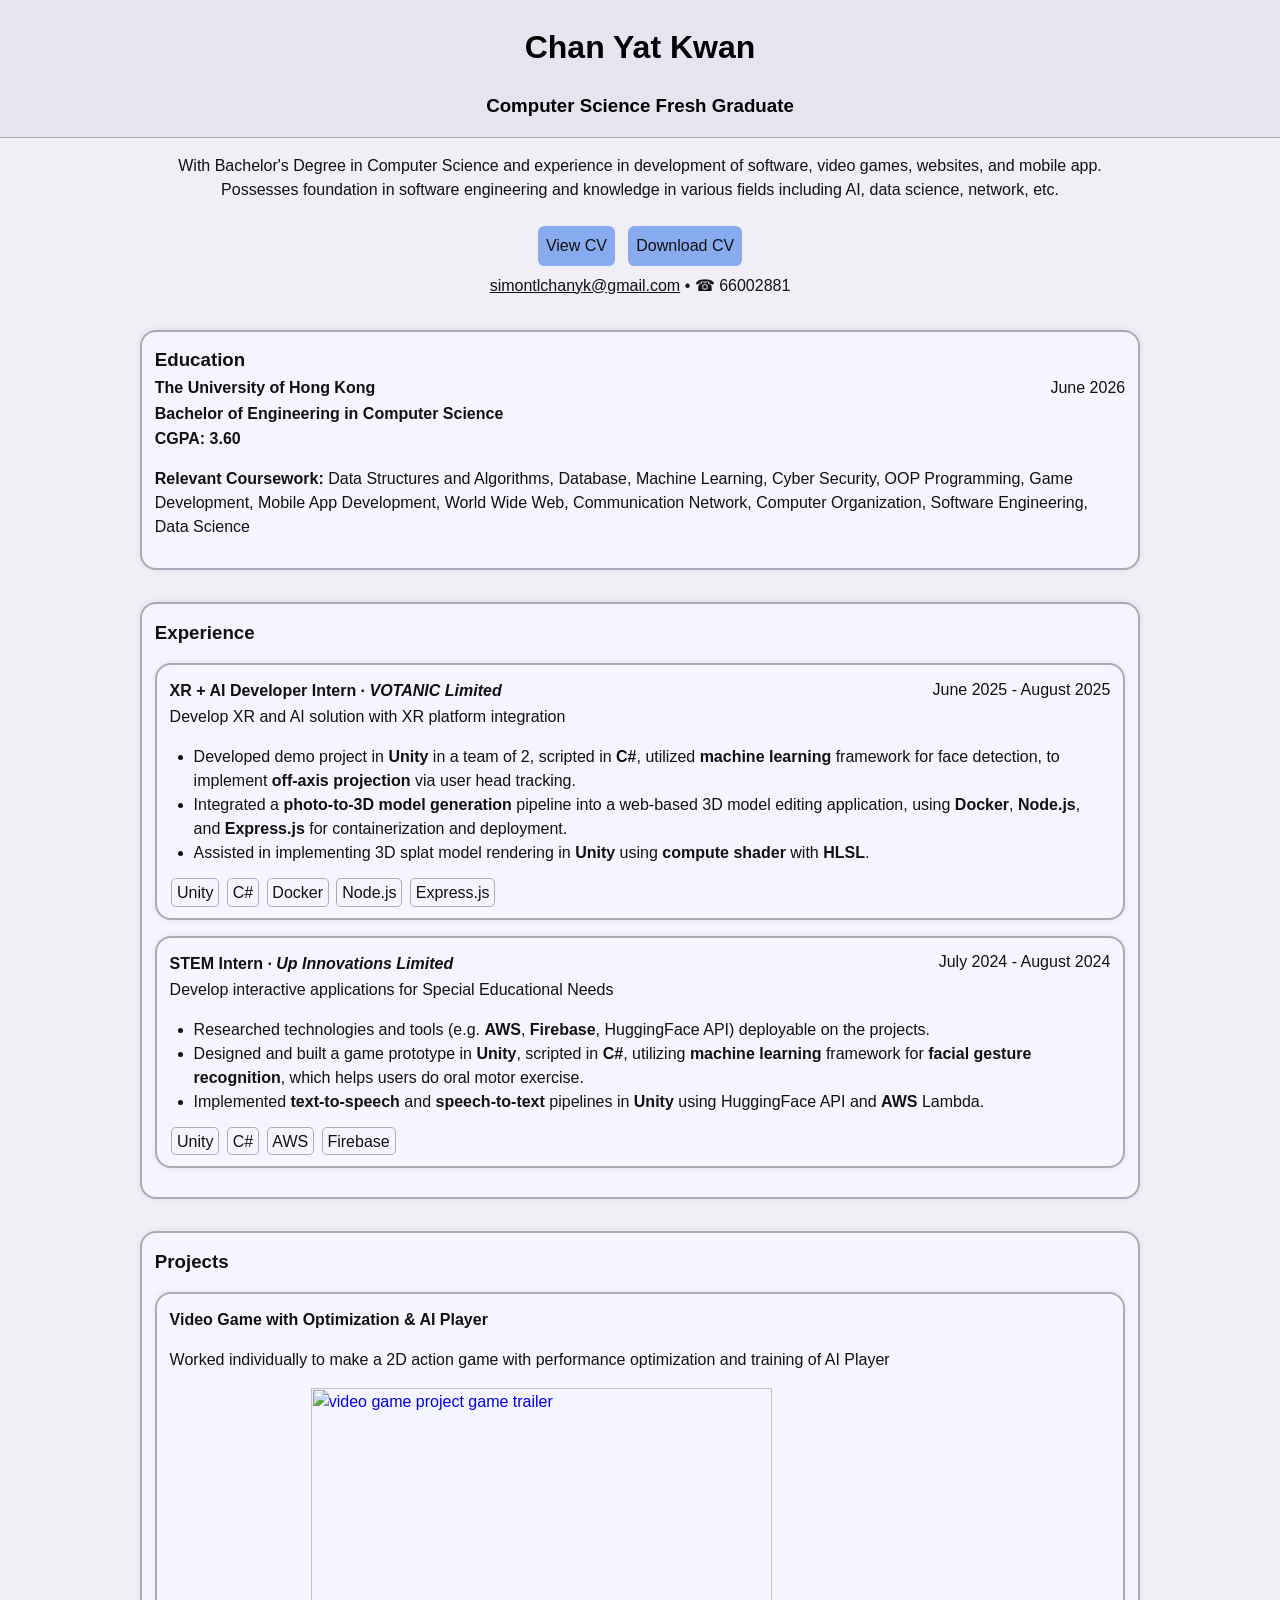
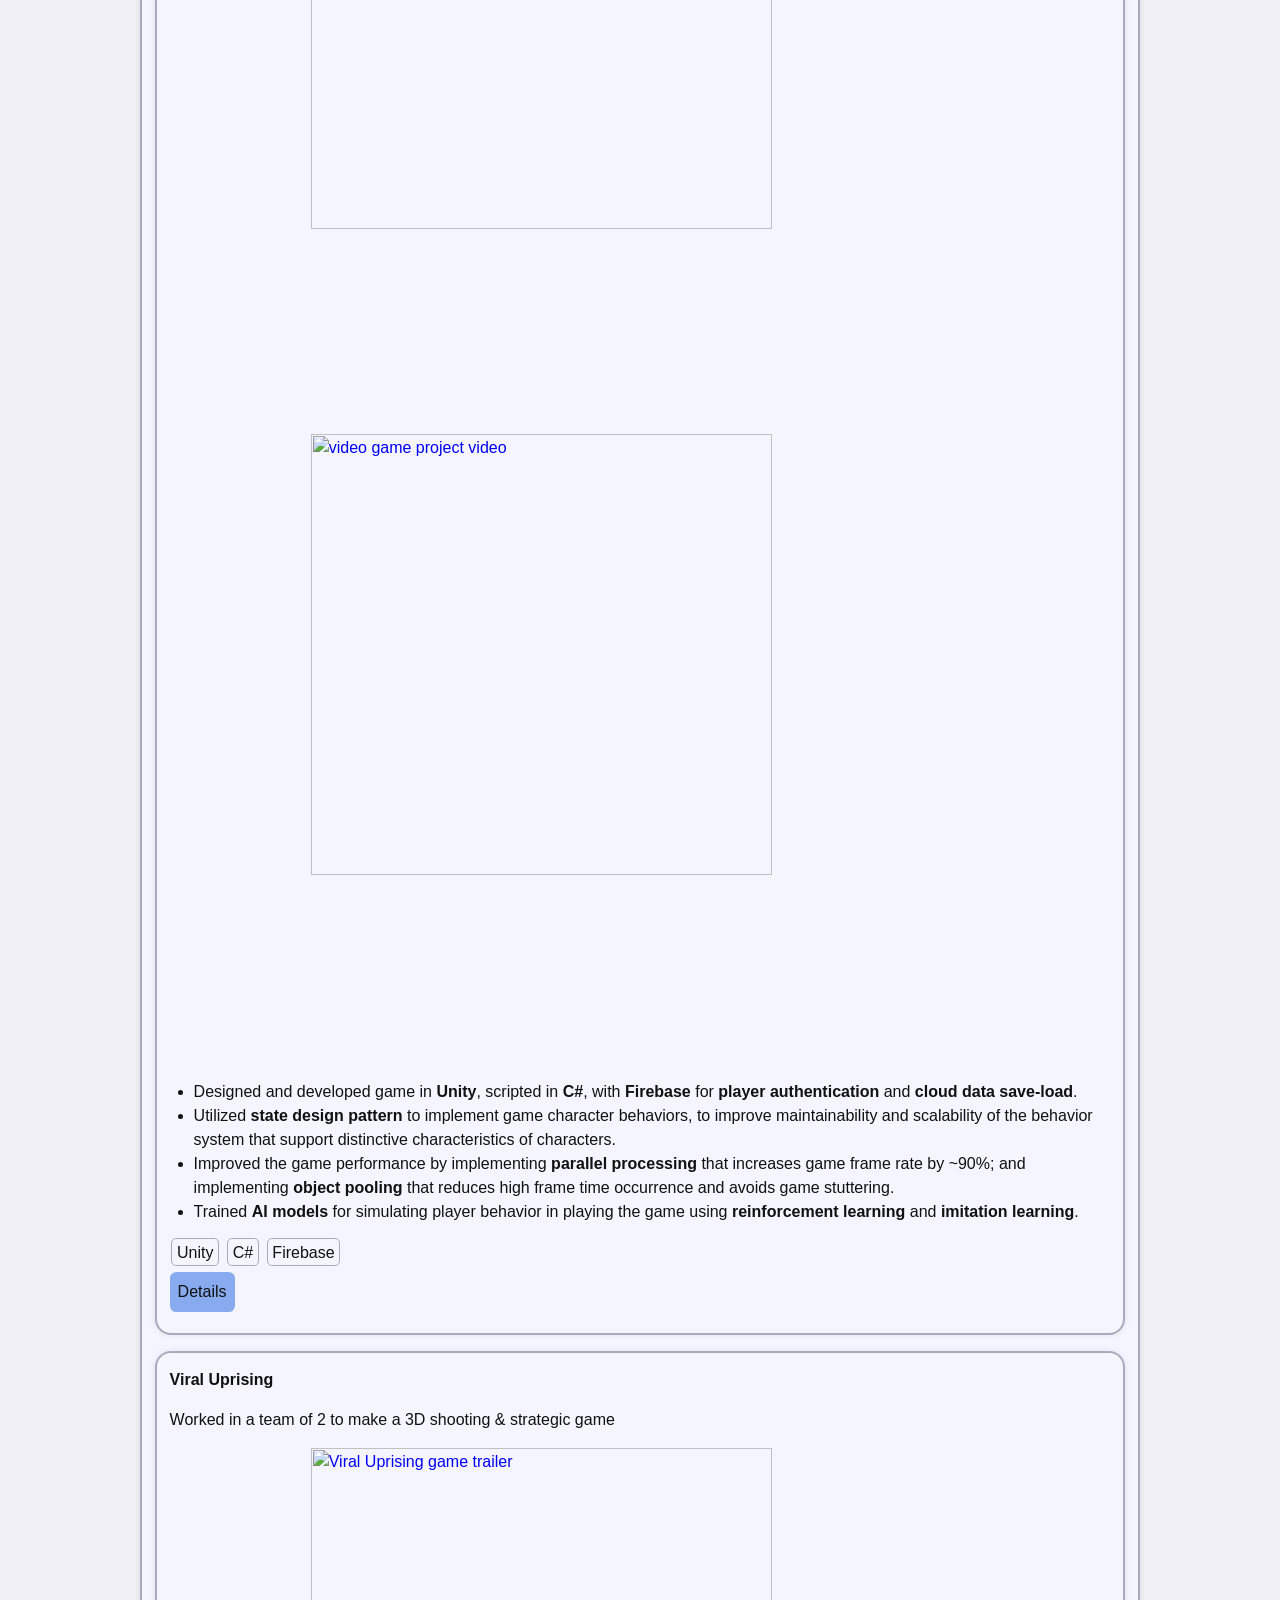
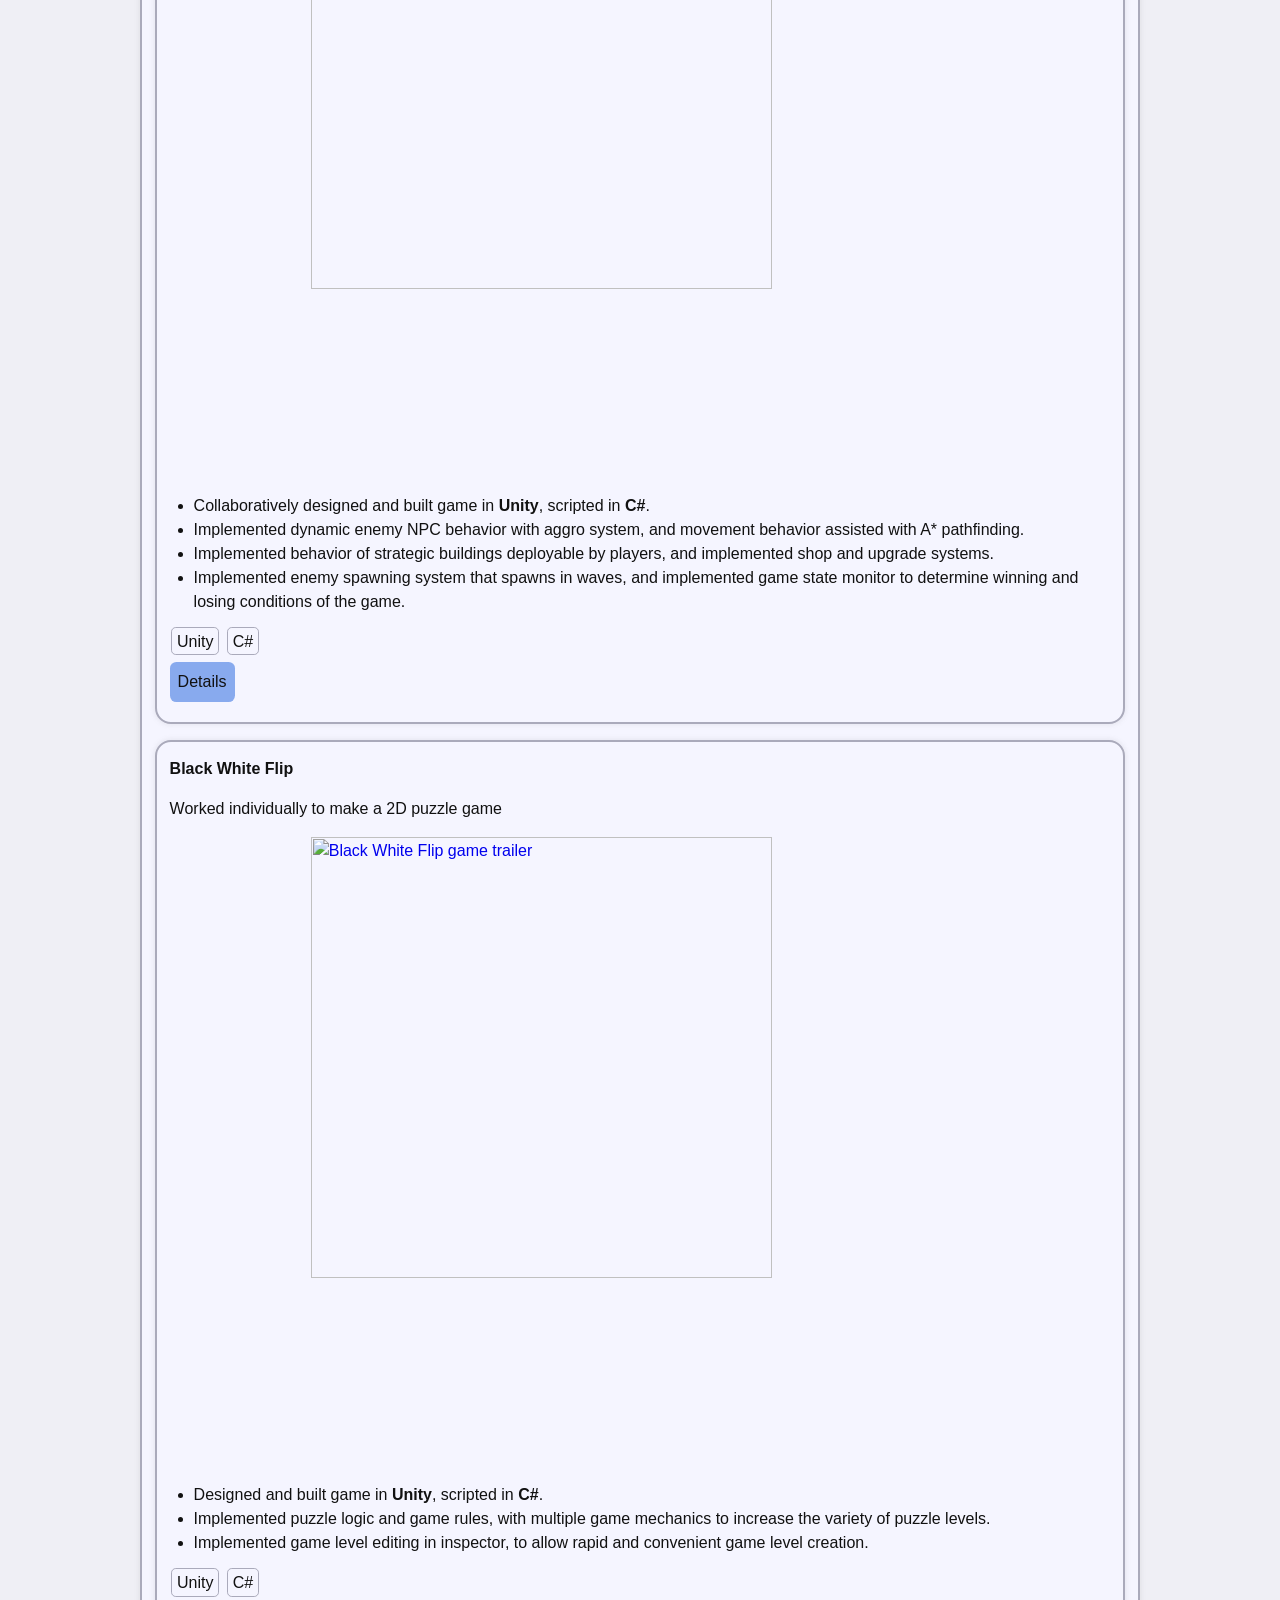
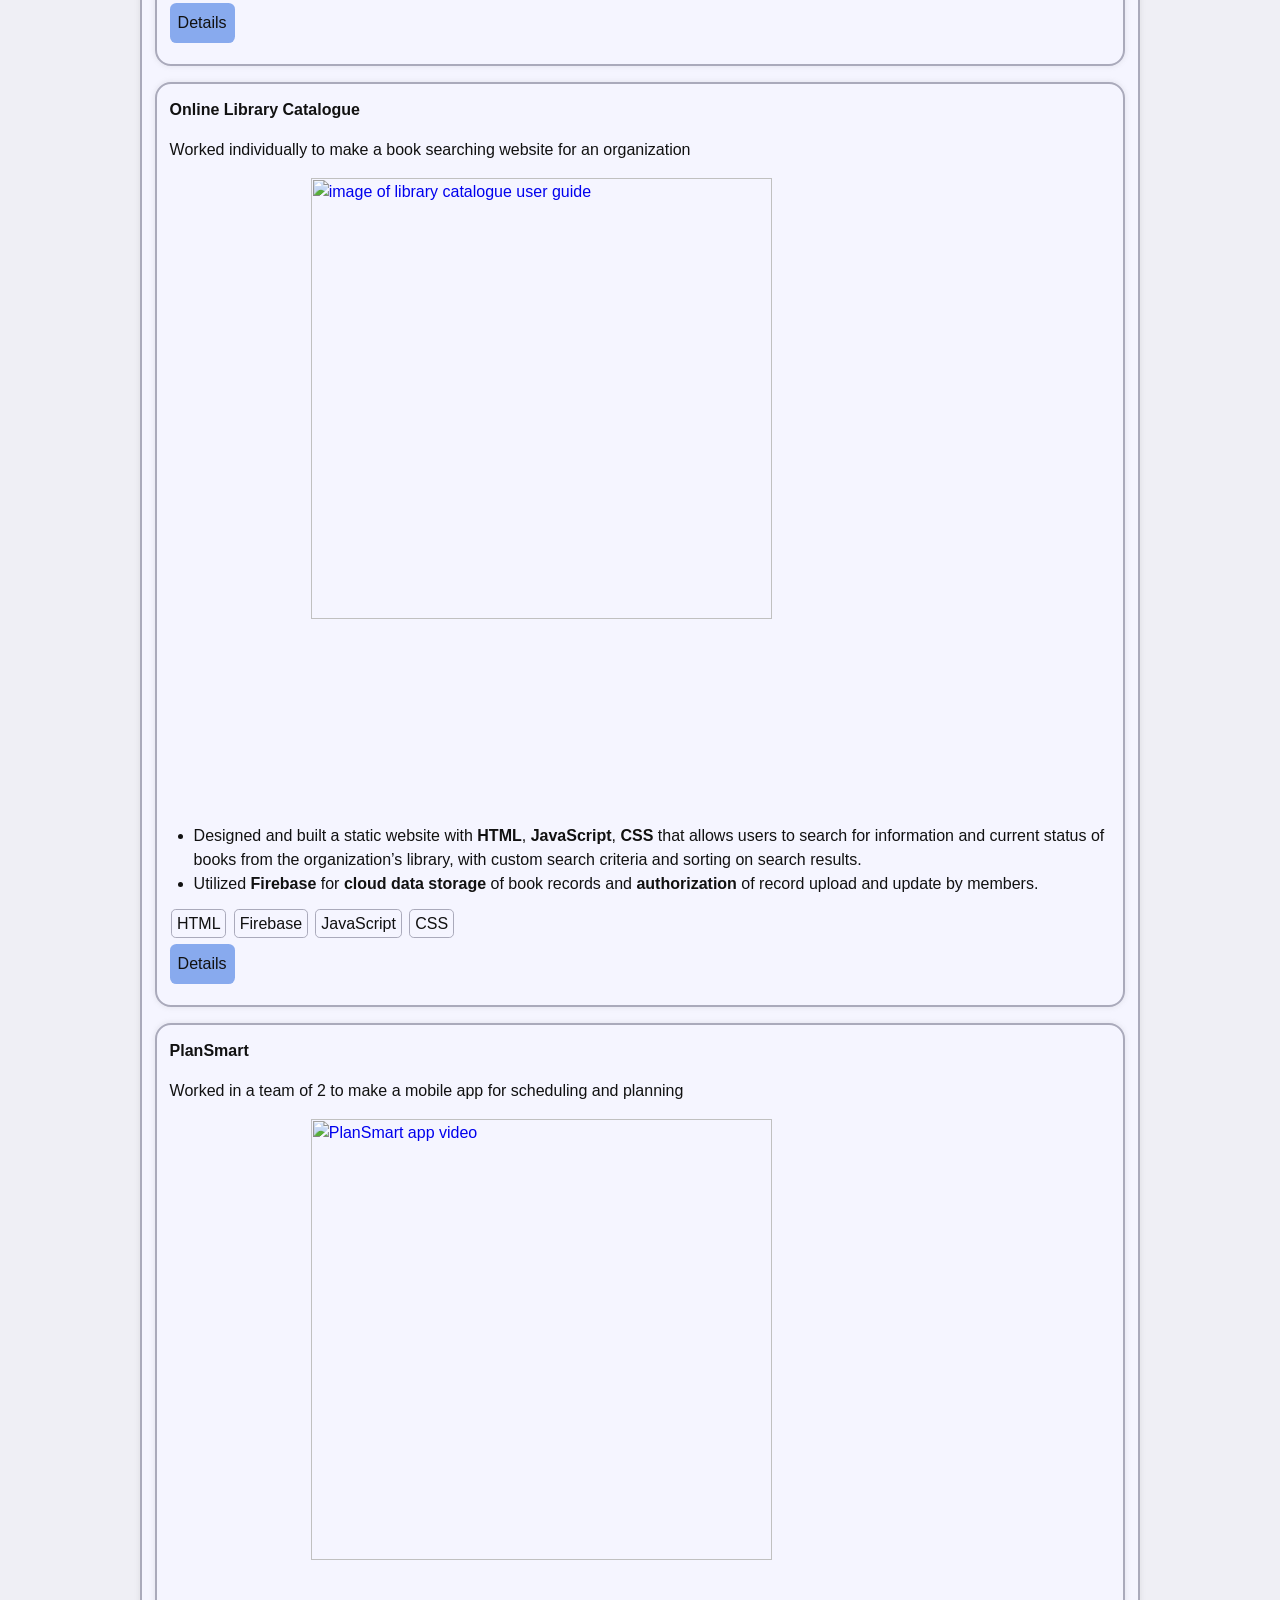
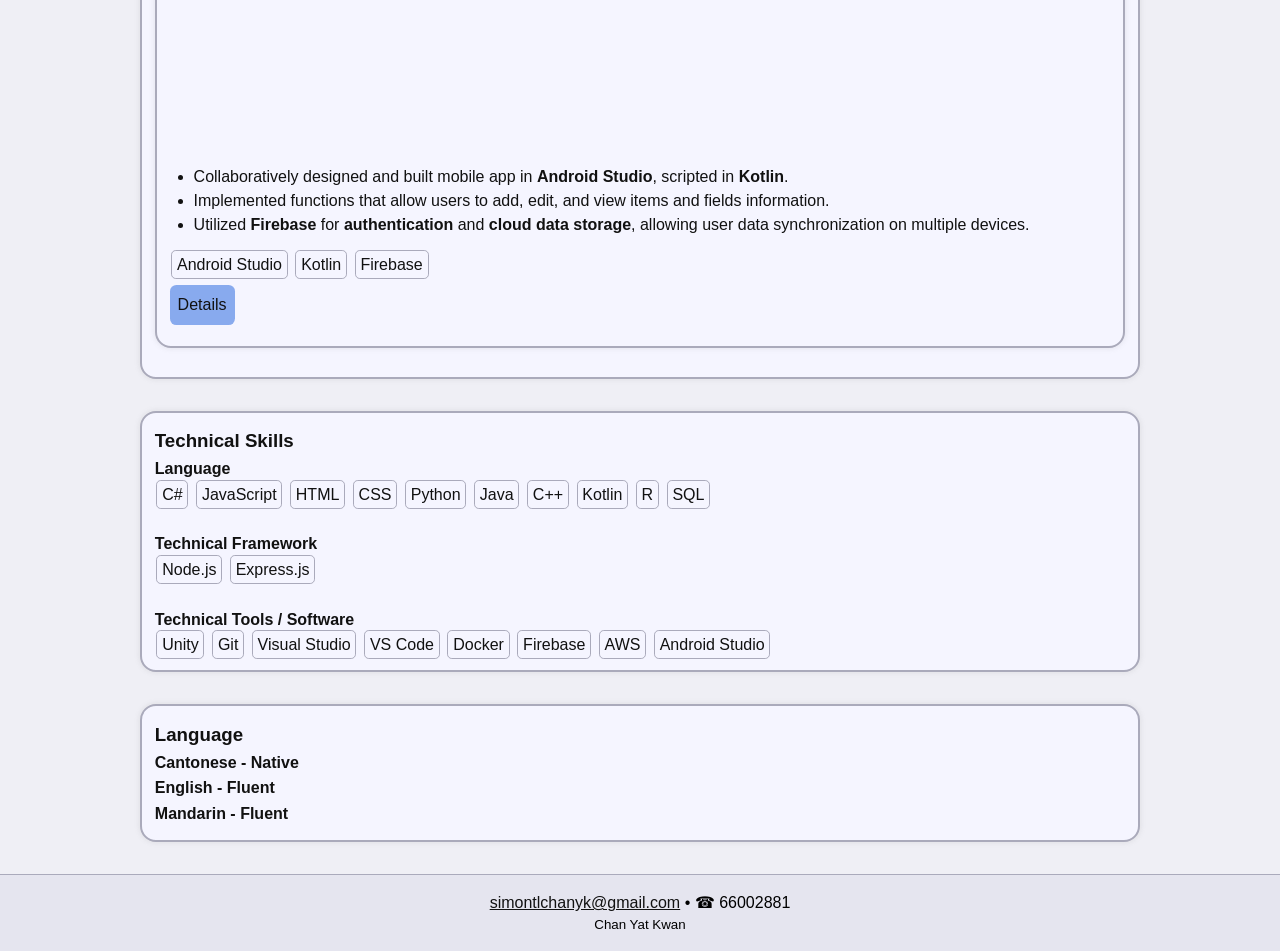
==== commit 4fa4f2aa: "update" ====
--- a/game/index.html
+++ b/game/index.html
@@ -67,7 +67,7 @@
             <ul>
               <li>Researched technologies and tools (e.g. <b>AWS</b>, <b>Firebase</b>, HuggingFace API) deployable on the projects.</li>
               <li>Designed and built a game prototype in <b>Unity</b>, scripted in <b>C#</b>, utilizing <b>machine learning</b> framework for <b>facial gesture recognition</b>, which helps users do oral motor exercise.</li>
-              <li>Assisted in implementing <b>text-to-speech</b> and <b>speech-to-text</b> functions in <b>Unity</b> with HuggingFace API and <b>AWS</b> lambda.</li>
+              <li>Implemented <b>text-to-speech</b> and <b>speech-to-text</b> pipelines in <b>Unity</b> using HuggingFace API and <b>AWS</b> Lambda.</li>
             </ul>
             <div class="tags">
               <span>Unity</span>
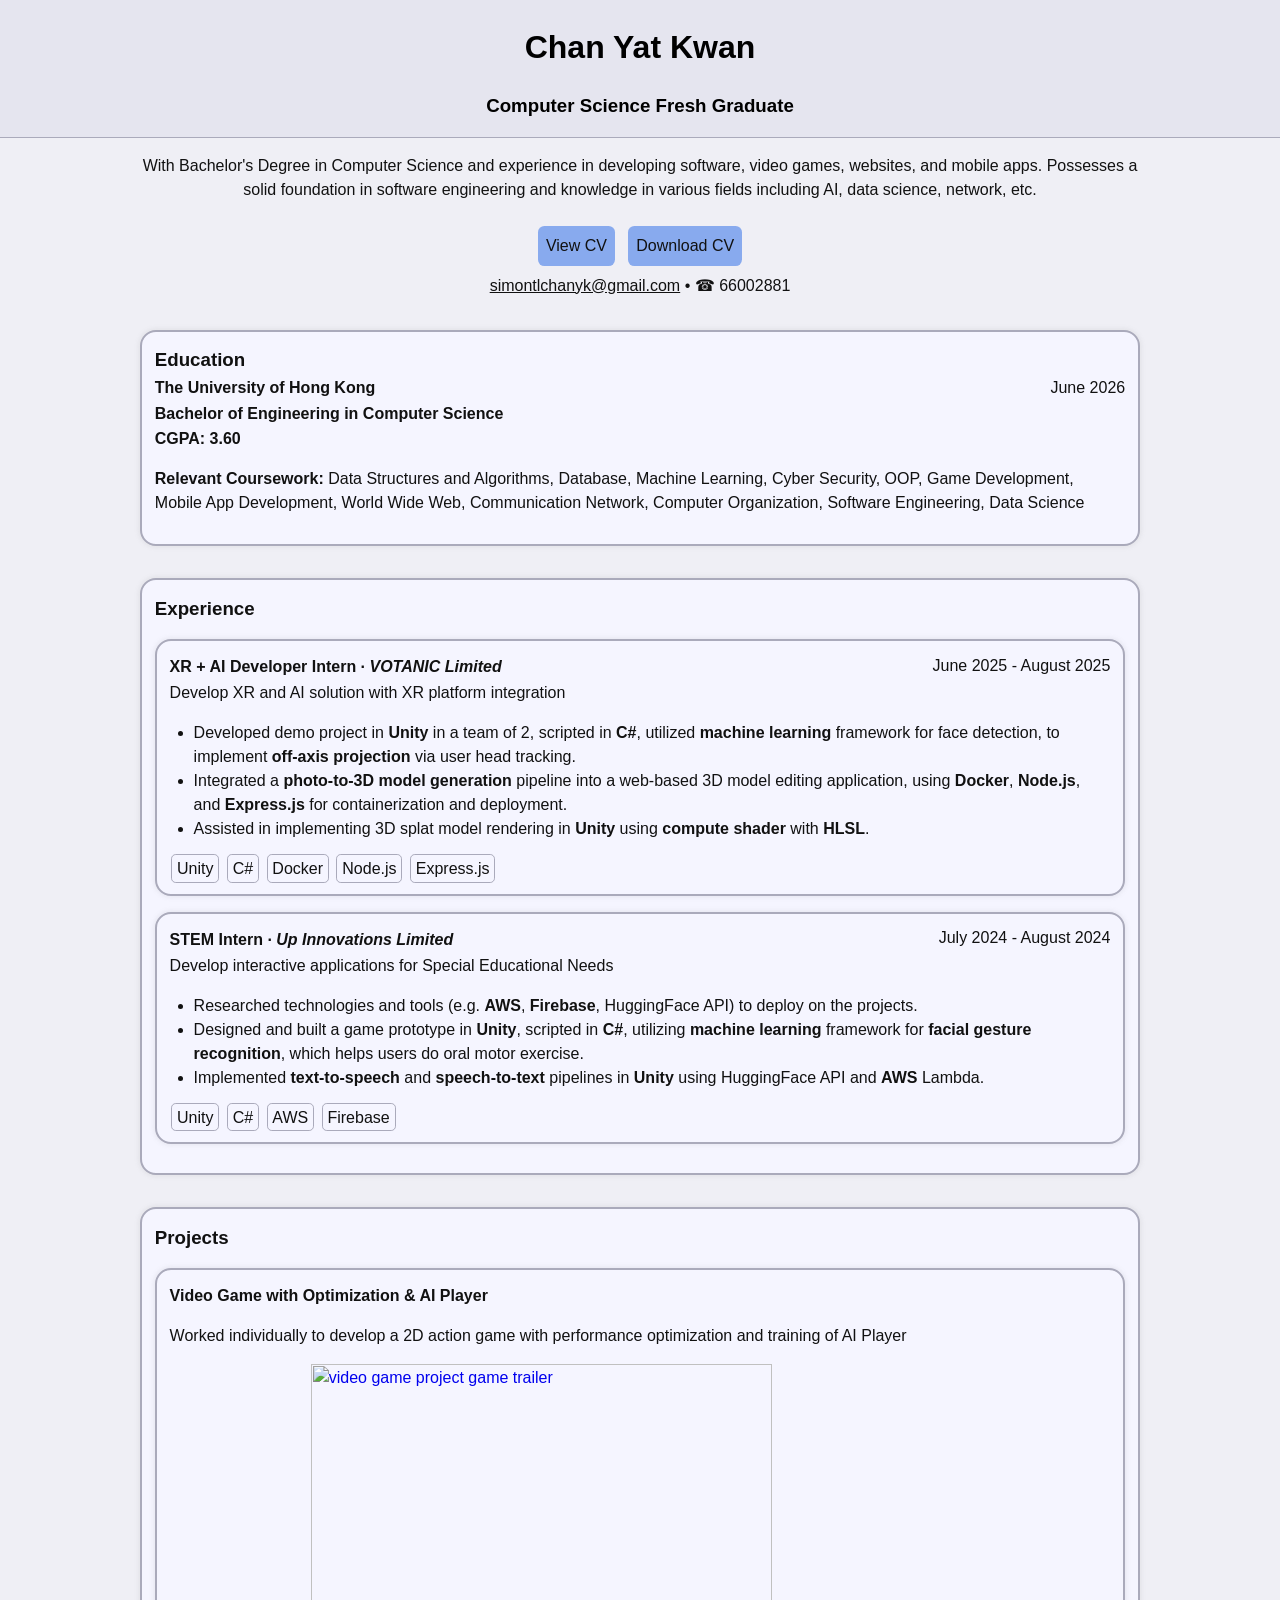
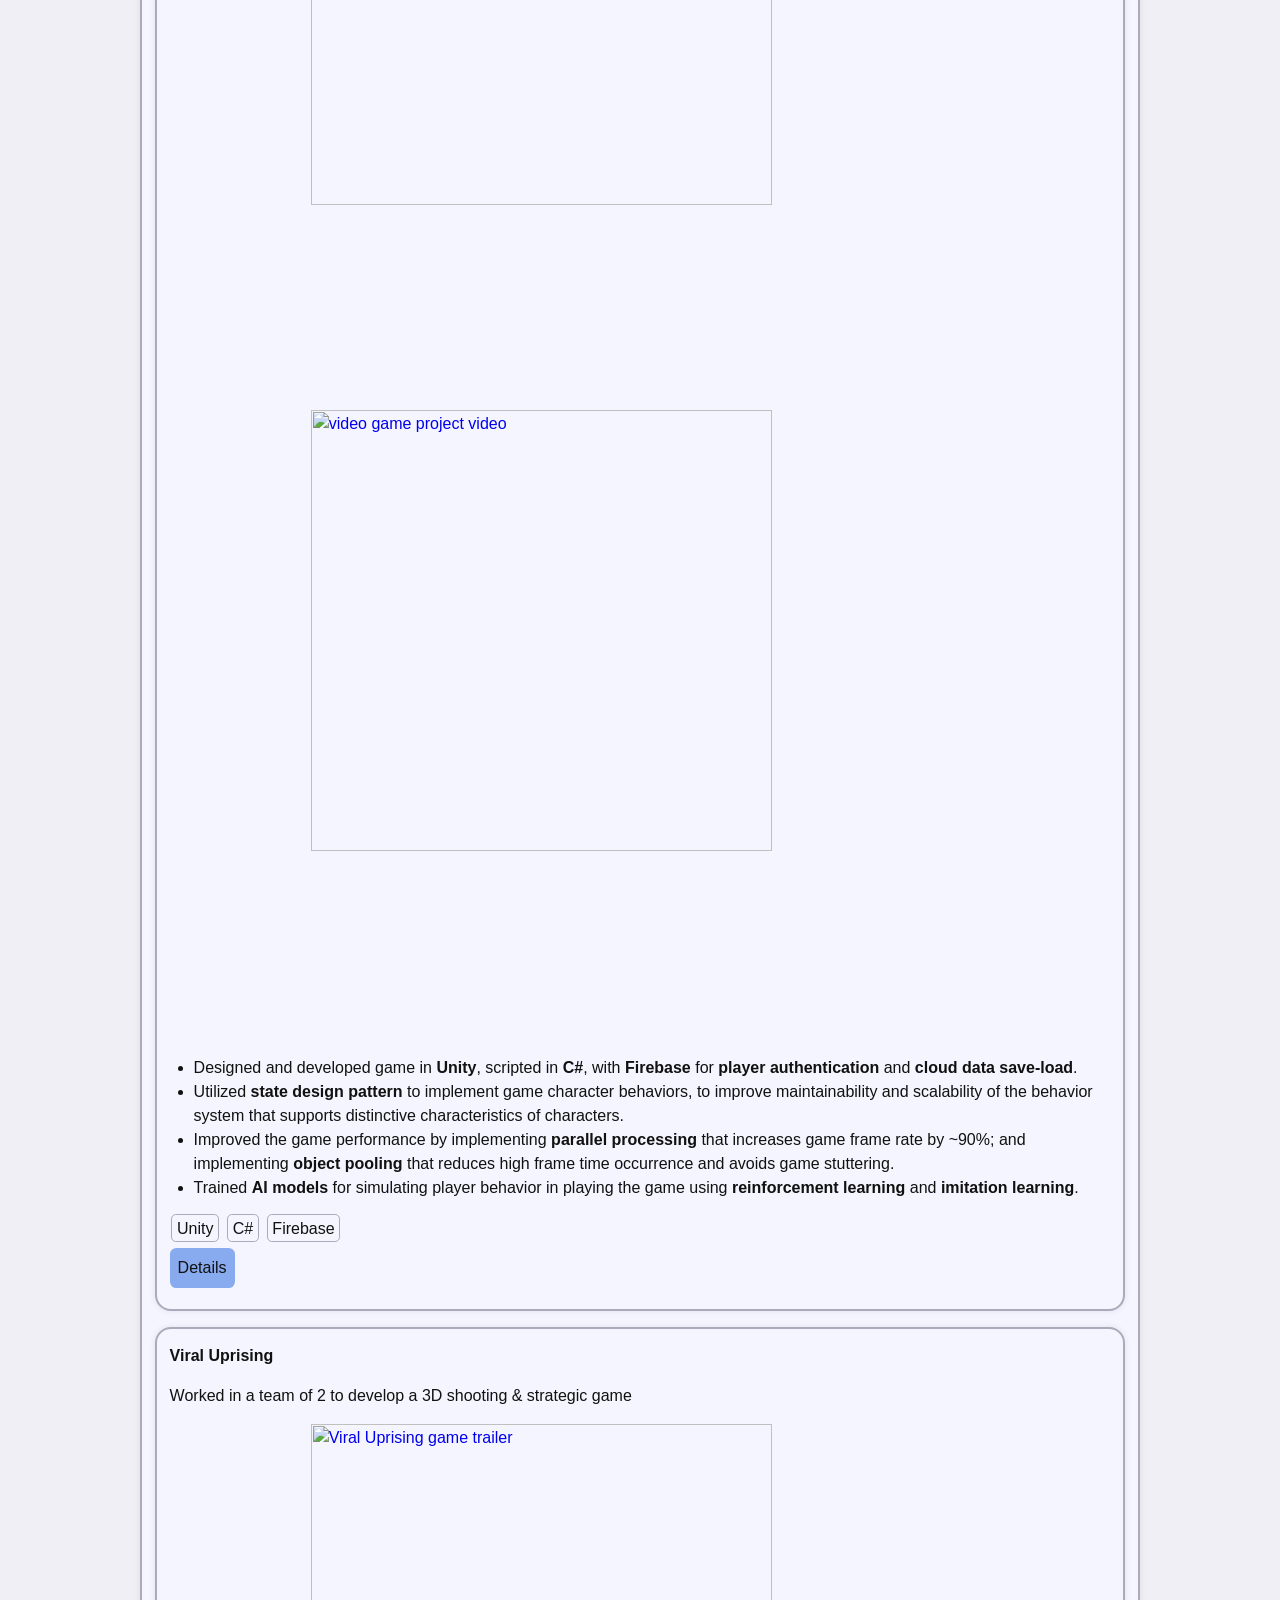
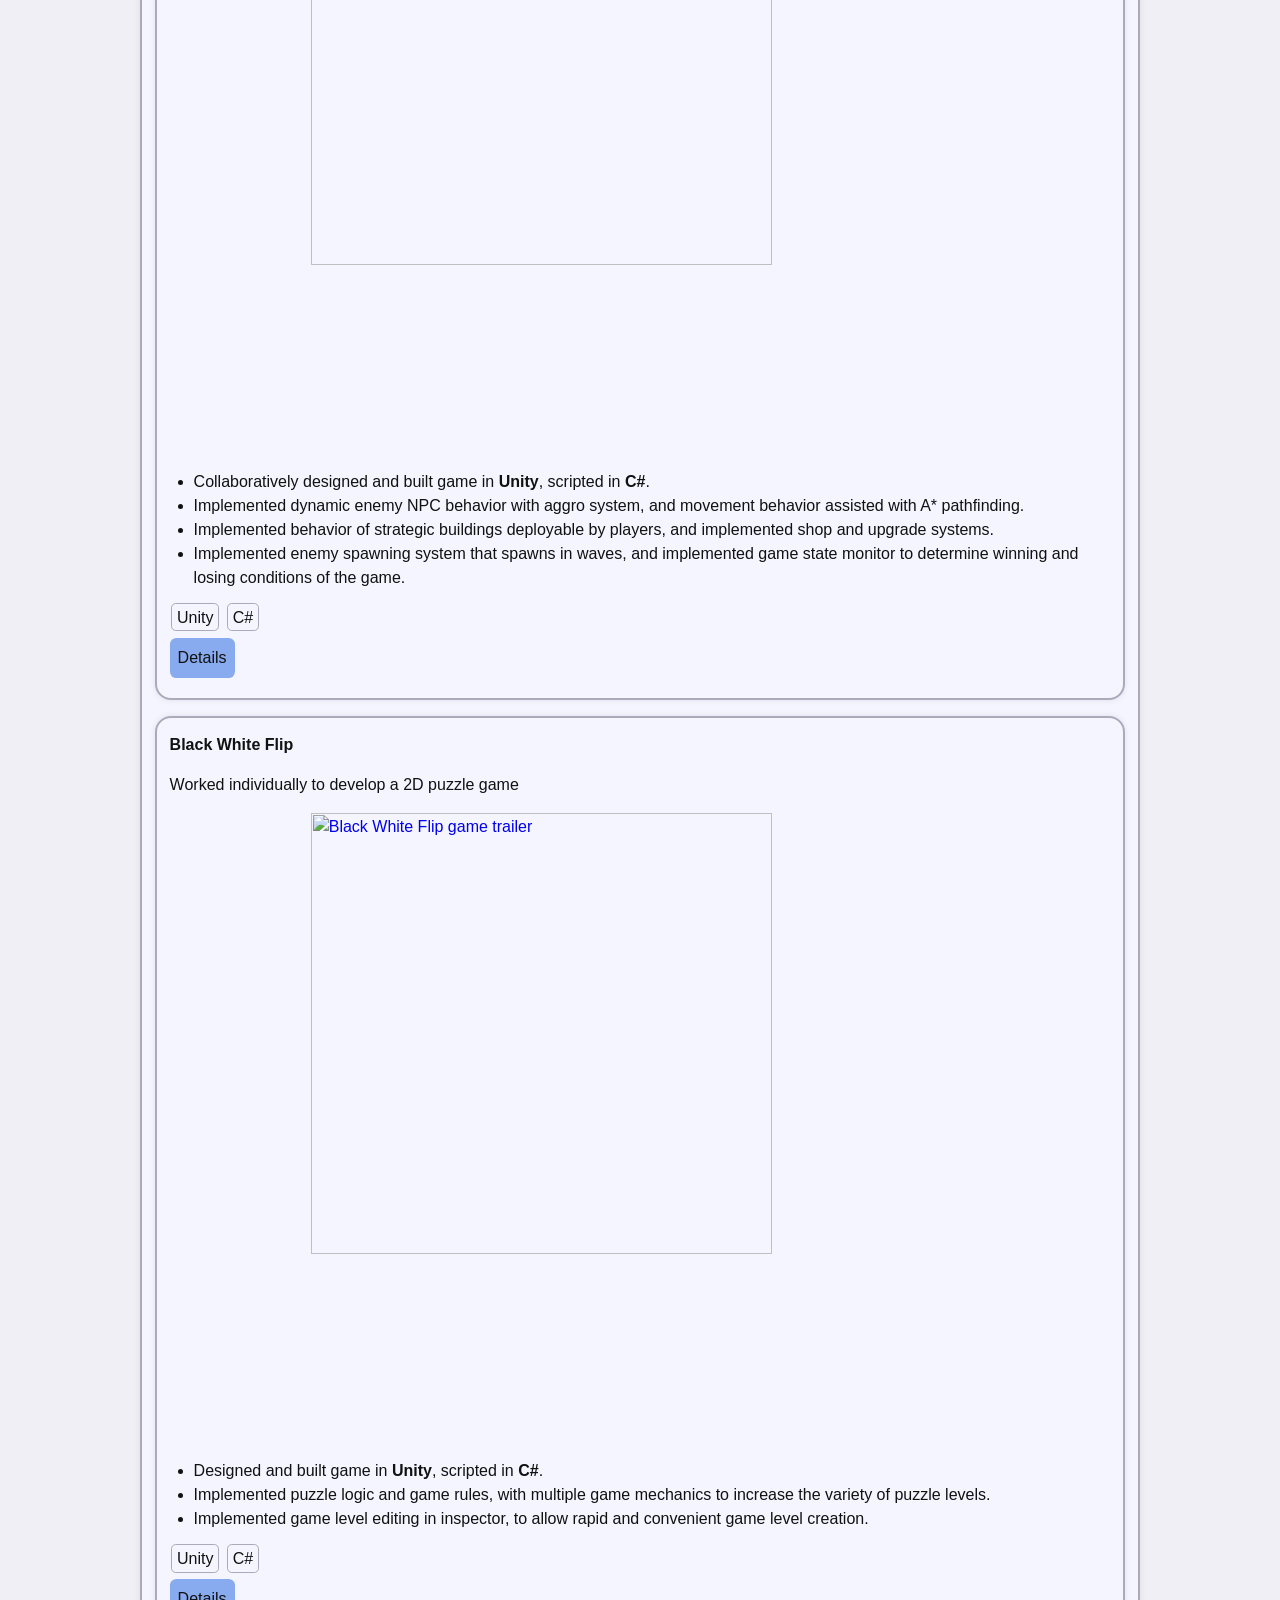
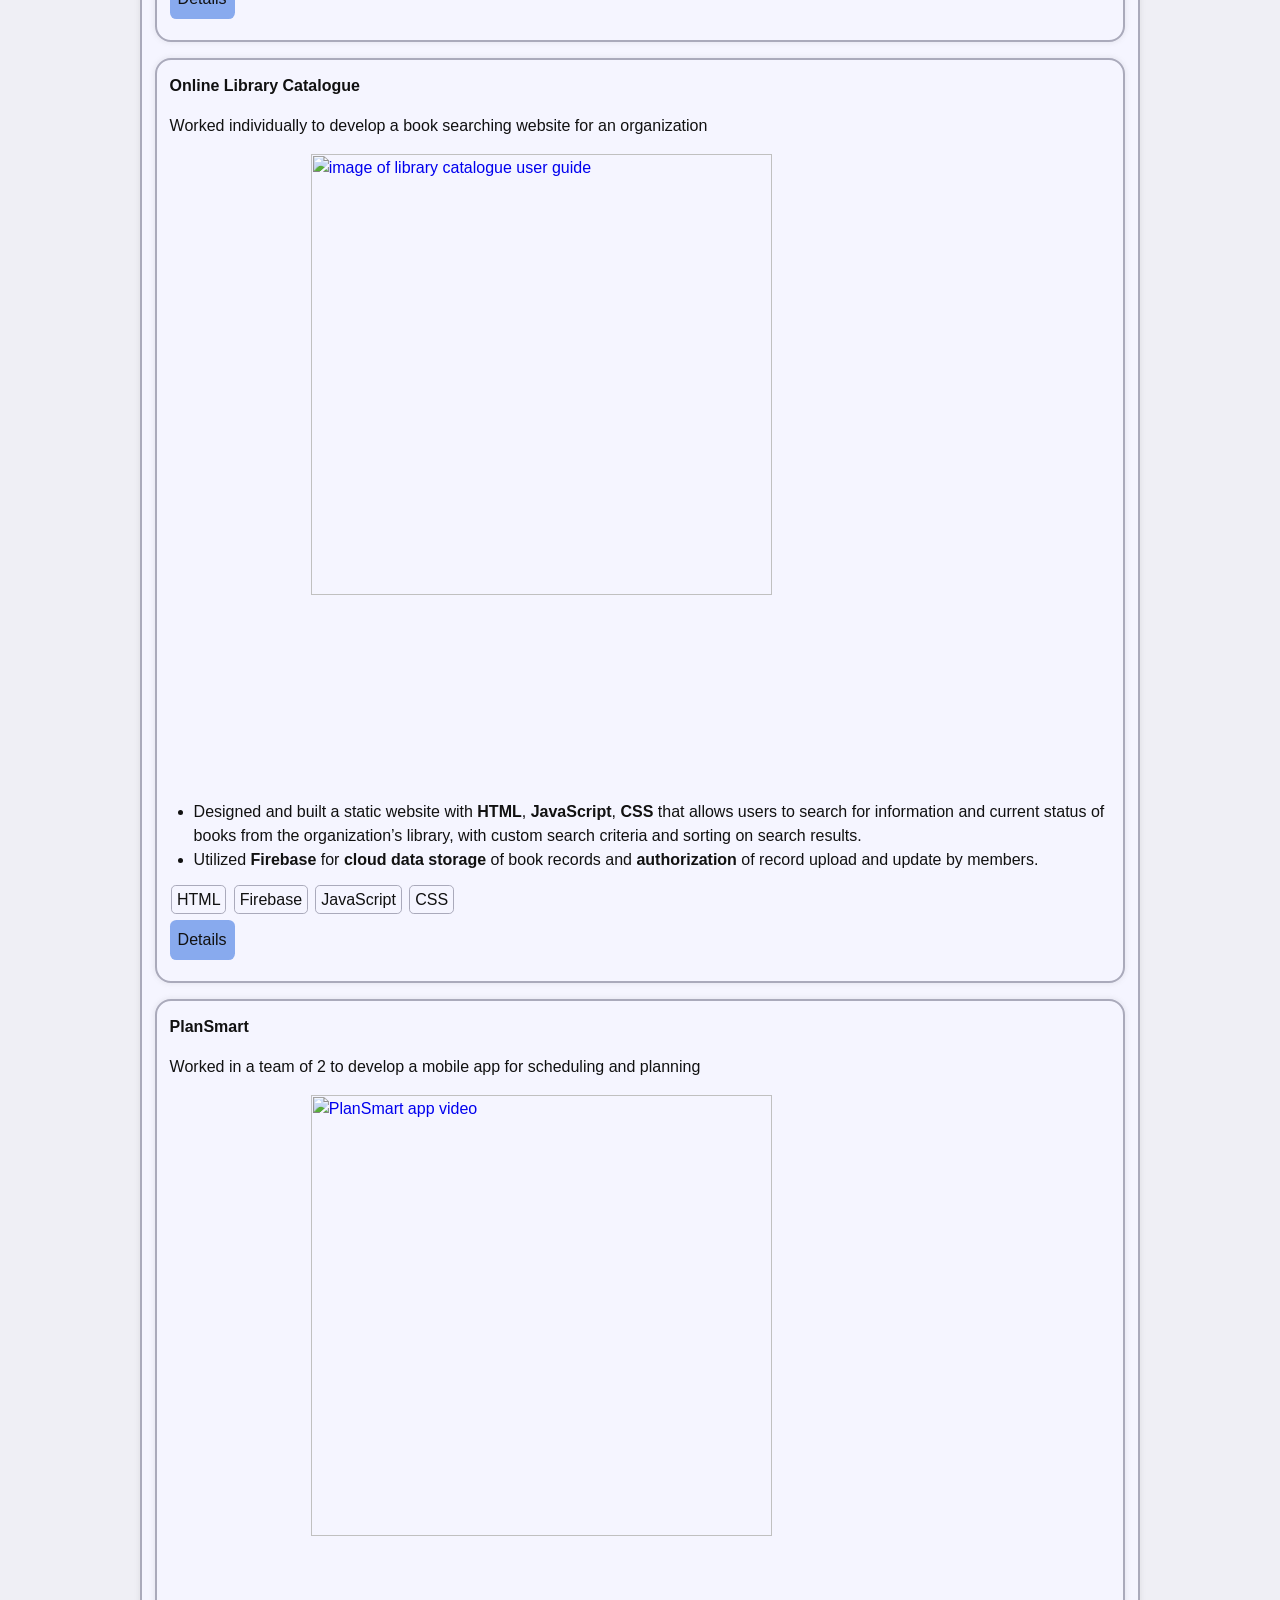
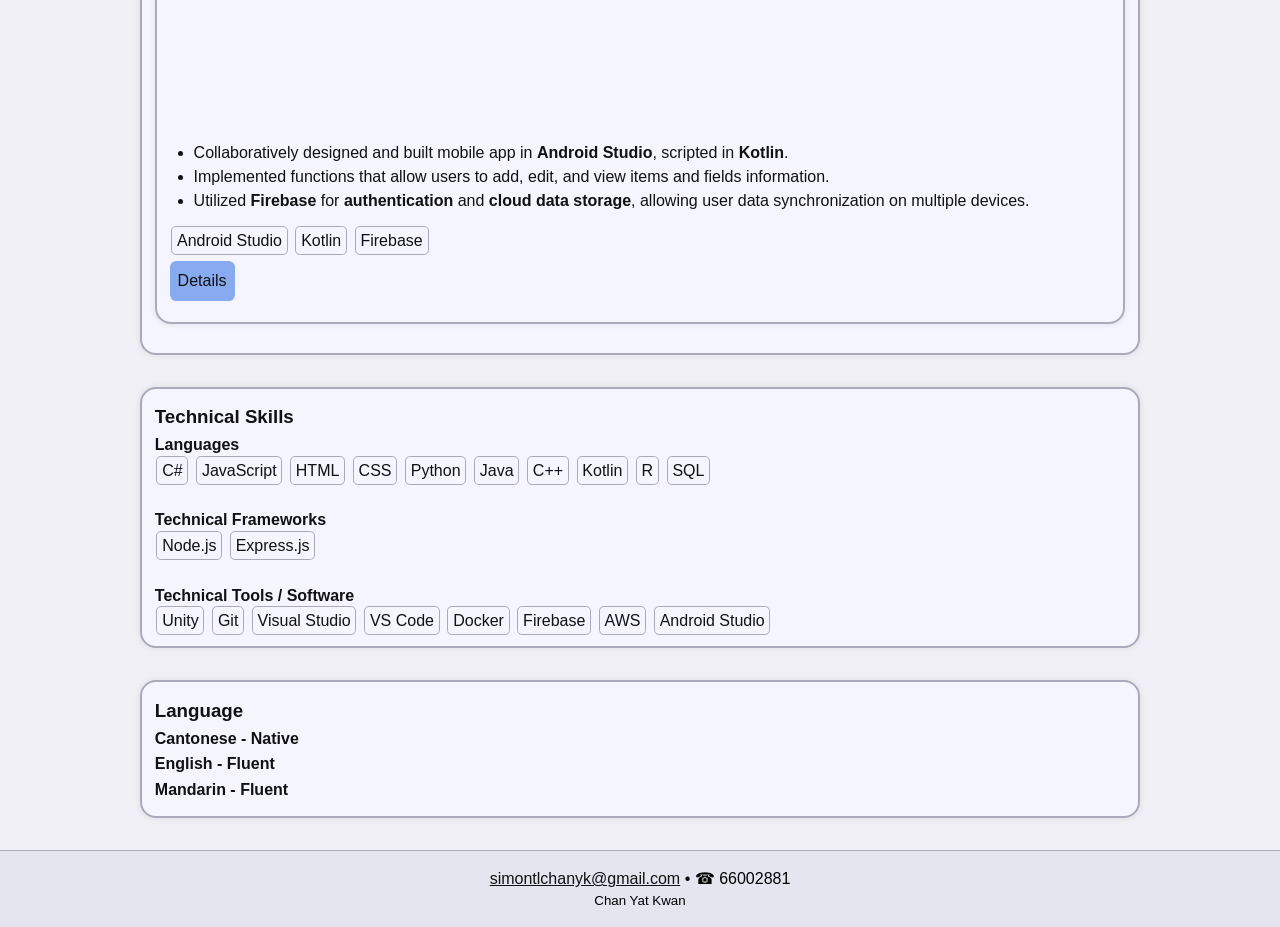
==== commit 09f822a2: "update" ====
--- a/game/index.html
+++ b/game/index.html
@@ -17,7 +17,7 @@
     <main class="container">
       <section id="intro">
         <div>
-          <p>With Bachelor's Degree in Computer Science and experience in development of software, video games, websites, and mobile app. Possesses foundation in software engineering and knowledge in various fields including AI, data science, network, etc.</p>
+          <p>With Bachelor's Degree in Computer Science and experience in developing software, video games, websites, and mobile apps. Possesses a solid foundation in software engineering and knowledge in various fields including AI, data science, network, etc.</p>
           <div>
             <a class="link-container" href="./CV_ChanYatKwan.pdf" target="_blank">View CV</a>
             &nbsp;
@@ -35,7 +35,7 @@
                 <h4>The University of Hong Kong</h4>
                 <h4>Bachelor of Engineering in Computer Science</h4>
                 <h4>CGPA: 3.60</h4>
-                <p><b>Relevant Coursework:</b> Data Structures and Algorithms, Database, Machine Learning, Cyber Security, OOP Programming, Game Development, Mobile App Development, World Wide Web, Communication Network, Computer Organization, Software Engineering, Data Science</p>
+                <p><b>Relevant Coursework:</b> Data Structures and Algorithms, Database, Machine Learning, Cyber Security, OOP, Game Development, Mobile App Development, World Wide Web, Communication Network, Computer Organization, Software Engineering, Data Science</p>
             </div>
         </div>
       </section>
@@ -65,7 +65,7 @@
             <h4 class="experience-title">STEM Intern · <i>Up Innovations Limited</i></h4>
             <p>Develop interactive applications for Special Educational Needs</p>
             <ul>
-              <li>Researched technologies and tools (e.g. <b>AWS</b>, <b>Firebase</b>, HuggingFace API) deployable on the projects.</li>
+              <li>Researched technologies and tools (e.g. <b>AWS</b>, <b>Firebase</b>, HuggingFace API) to deploy on the projects.</li>
               <li>Designed and built a game prototype in <b>Unity</b>, scripted in <b>C#</b>, utilizing <b>machine learning</b> framework for <b>facial gesture recognition</b>, which helps users do oral motor exercise.</li>
               <li>Implemented <b>text-to-speech</b> and <b>speech-to-text</b> pipelines in <b>Unity</b> using HuggingFace API and <b>AWS</b> Lambda.</li>
             </ul>
@@ -84,7 +84,7 @@
         <div>
           <article class="sub-container">
             <h4>Video Game with Optimization & AI Player</h4>
-            <p>Worked individually to make a 2D action game with performance optimization and training of AI Player</p>
+            <p>Worked individually to develop a 2D action game with performance optimization and training of AI Player</p>
             <a class="project-picture" href="https://drive.google.com/file/d/1GpIxgFdrPnGvxDiqfSEQwa1hr-kVSoPf/view?usp=sharing" target="_blank">
               <img src="/resources/video_game_trailer.gif" alt="video game project game trailer" class="project-picture"/>
             </a>
@@ -94,7 +94,7 @@
             </a>
             <ul>
               <li>Designed and developed game in <b>Unity</b>, scripted in <b>C#</b>, with <b>Firebase</b> for <b>player authentication</b> and <b>cloud data save-load</b>.</li>
-              <li>Utilized <b>state design pattern</b> to implement game character behaviors, to improve maintainability and scalability of the behavior system that support distinctive characteristics of characters.</li>
+              <li>Utilized <b>state design pattern</b> to implement game character behaviors, to improve maintainability and scalability of the behavior system that supports distinctive characteristics of characters.</li>
               <li>Improved the game performance by implementing <b>parallel processing</b> that increases game frame rate by ~90%; and implementing <b>object pooling</b> that reduces high frame time occurrence and avoids game stuttering.</li>
               <li>Trained <b>AI models</b> for simulating player behavior in playing the game using <b>reinforcement learning</b> and <b>imitation learning</b>.</li>
             </ul>
@@ -109,7 +109,7 @@
           </article>
           <article class="sub-container">
             <h4>Viral Uprising</h4>
-            <p>Worked in a team of 2 to make a 3D shooting & strategic game</p>
+            <p>Worked in a team of 2 to develop a 3D shooting & strategic game</p>
             <a class="project-picture" href="https://drive.google.com/file/d/1tcJ7j3k70GzYoXIkzZjfxRUz2n4Uwq3u/view?usp=sharing" target="_blank">
               <img src="/resources/viral_uprising.gif" alt="Viral Uprising game trailer" class="project-picture"/>
             </a>
@@ -129,7 +129,7 @@
           </article>
           <article class="sub-container">
             <h4>Black White Flip</h4>
-            <p>Worked individually to make a 2D puzzle game</p>
+            <p>Worked individually to develop a 2D puzzle game</p>
             <a class="project-picture" href="https://drive.google.com/file/d/1mZf3cuGoEASYp6ULR9cL8WpDpzM2JFhg/view?usp=drive_link" target="_blank">
               <img src="/resources/blackwhiteflip_trailer.gif" alt="Black White Flip game trailer" class="project-picture"/>
             </a>
@@ -148,7 +148,7 @@
           </article>
           <article class="sub-container">
             <h4>Online Library Catalogue</h4>
-            <p>Worked individually to make a book searching website for an organization</p>
+            <p>Worked individually to develop a book searching website for an organization</p>
             <a class="project-picture" href="https://drive.google.com/file/d/1_-9pNapyBk1ex6XwRhCzQg-ClvrwgKER/view?usp=sharing" target="_blank">
               <img src="/resources/library.gif" alt="image of library catalogue user guide" class="project-picture"/>
             </a>
@@ -168,7 +168,7 @@
           </article>
           <article class="sub-container">
             <h4>PlanSmart</h4>
-            <p>Worked in a team of 2 to make a mobile app for scheduling and planning</p>
+            <p>Worked in a team of 2 to develop a mobile app for scheduling and planning</p>
             <a class="project-picture" href="https://drive.google.com/file/d/17fb1P32avRykLNiCiw1quoY0nIX1A5pp/view?usp=sharing" target="_blank">
               <img src="/resources/app_trailer.gif" alt="PlanSmart app video" class="project-picture"/>
             </a>
@@ -191,7 +191,7 @@
 
       <section class="main-container">
         <h3>Technical Skills</h3>
-        <h4>Language</h4>
+        <h4>Languages</h4>
         <div class="tags">
           <span>C#</span>
           <span>JavaScript</span>
@@ -205,7 +205,7 @@
           <span>SQL</span>
         </div>
         <br>
-        <h4>Technical Framework</h4>
+        <h4>Technical Frameworks</h4>
         <div class="tags">
           <span>Node.js</span>
           <span>Express.js</span>
